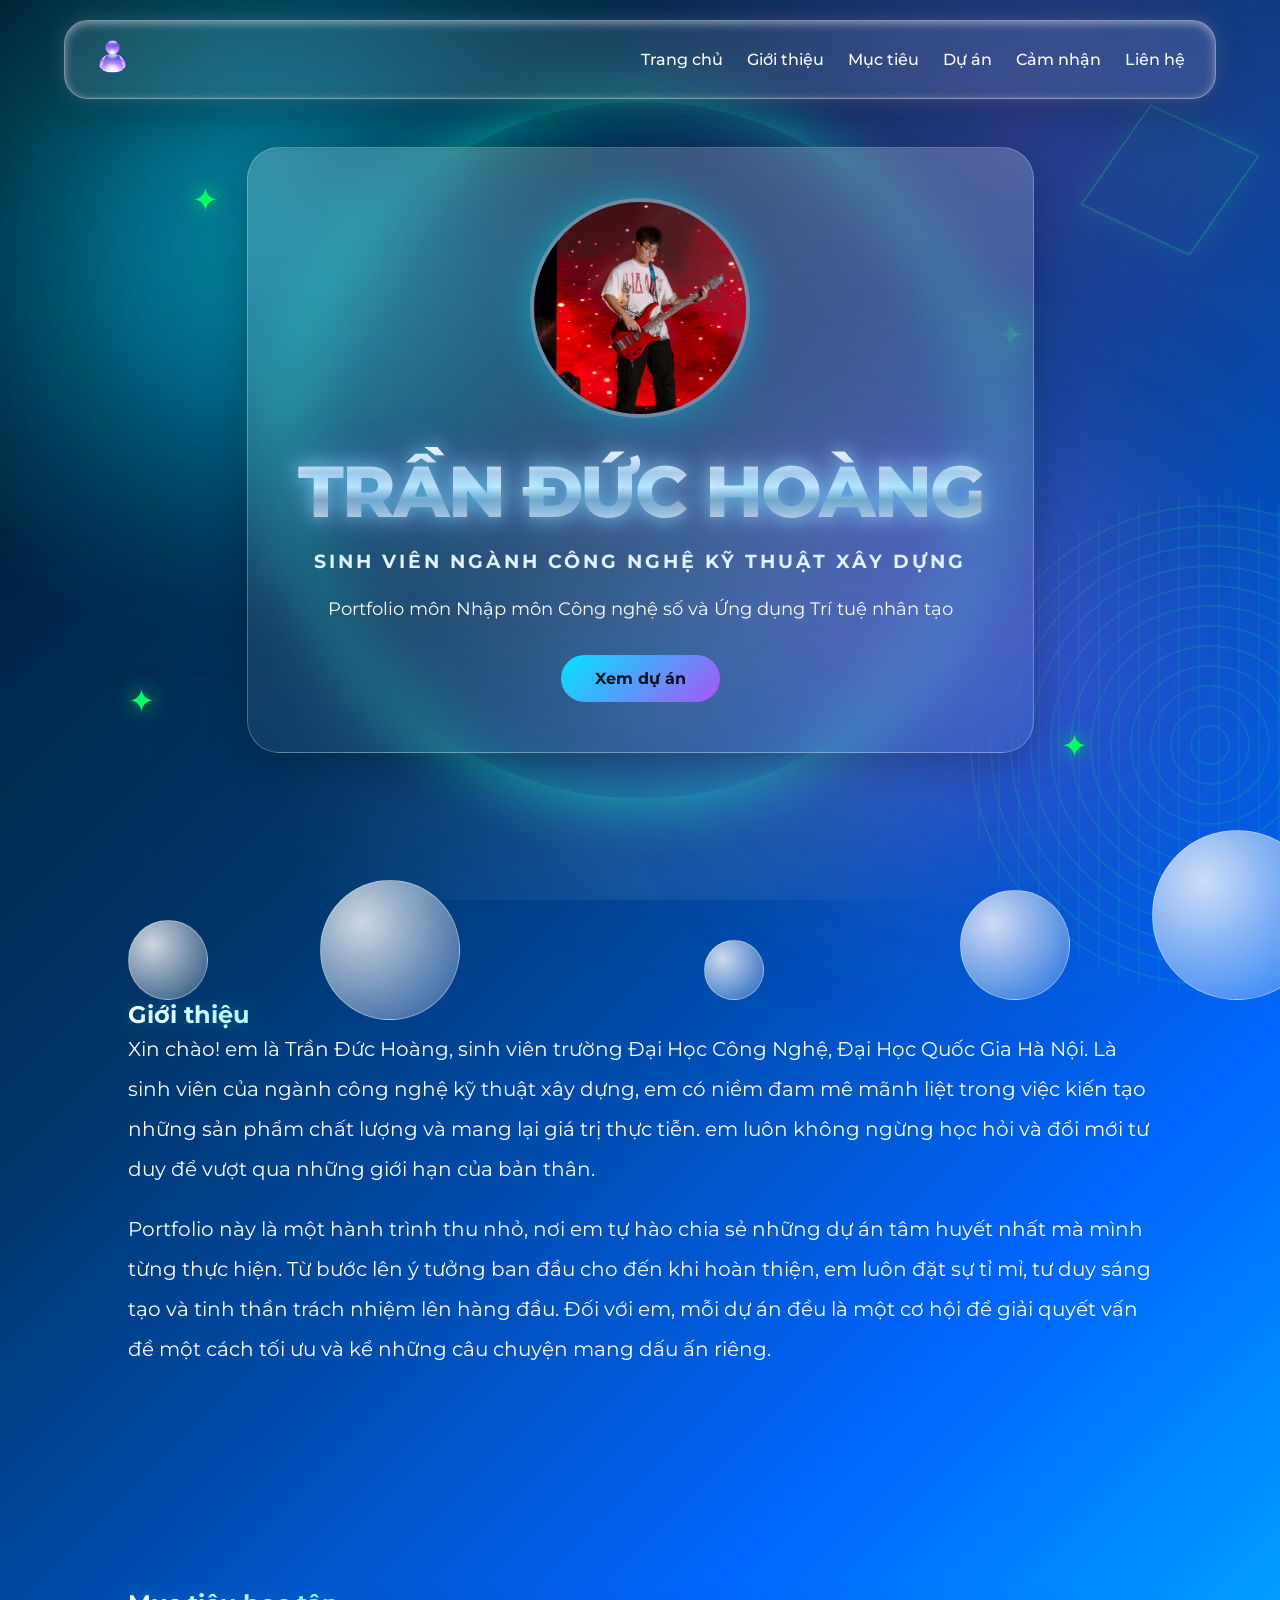
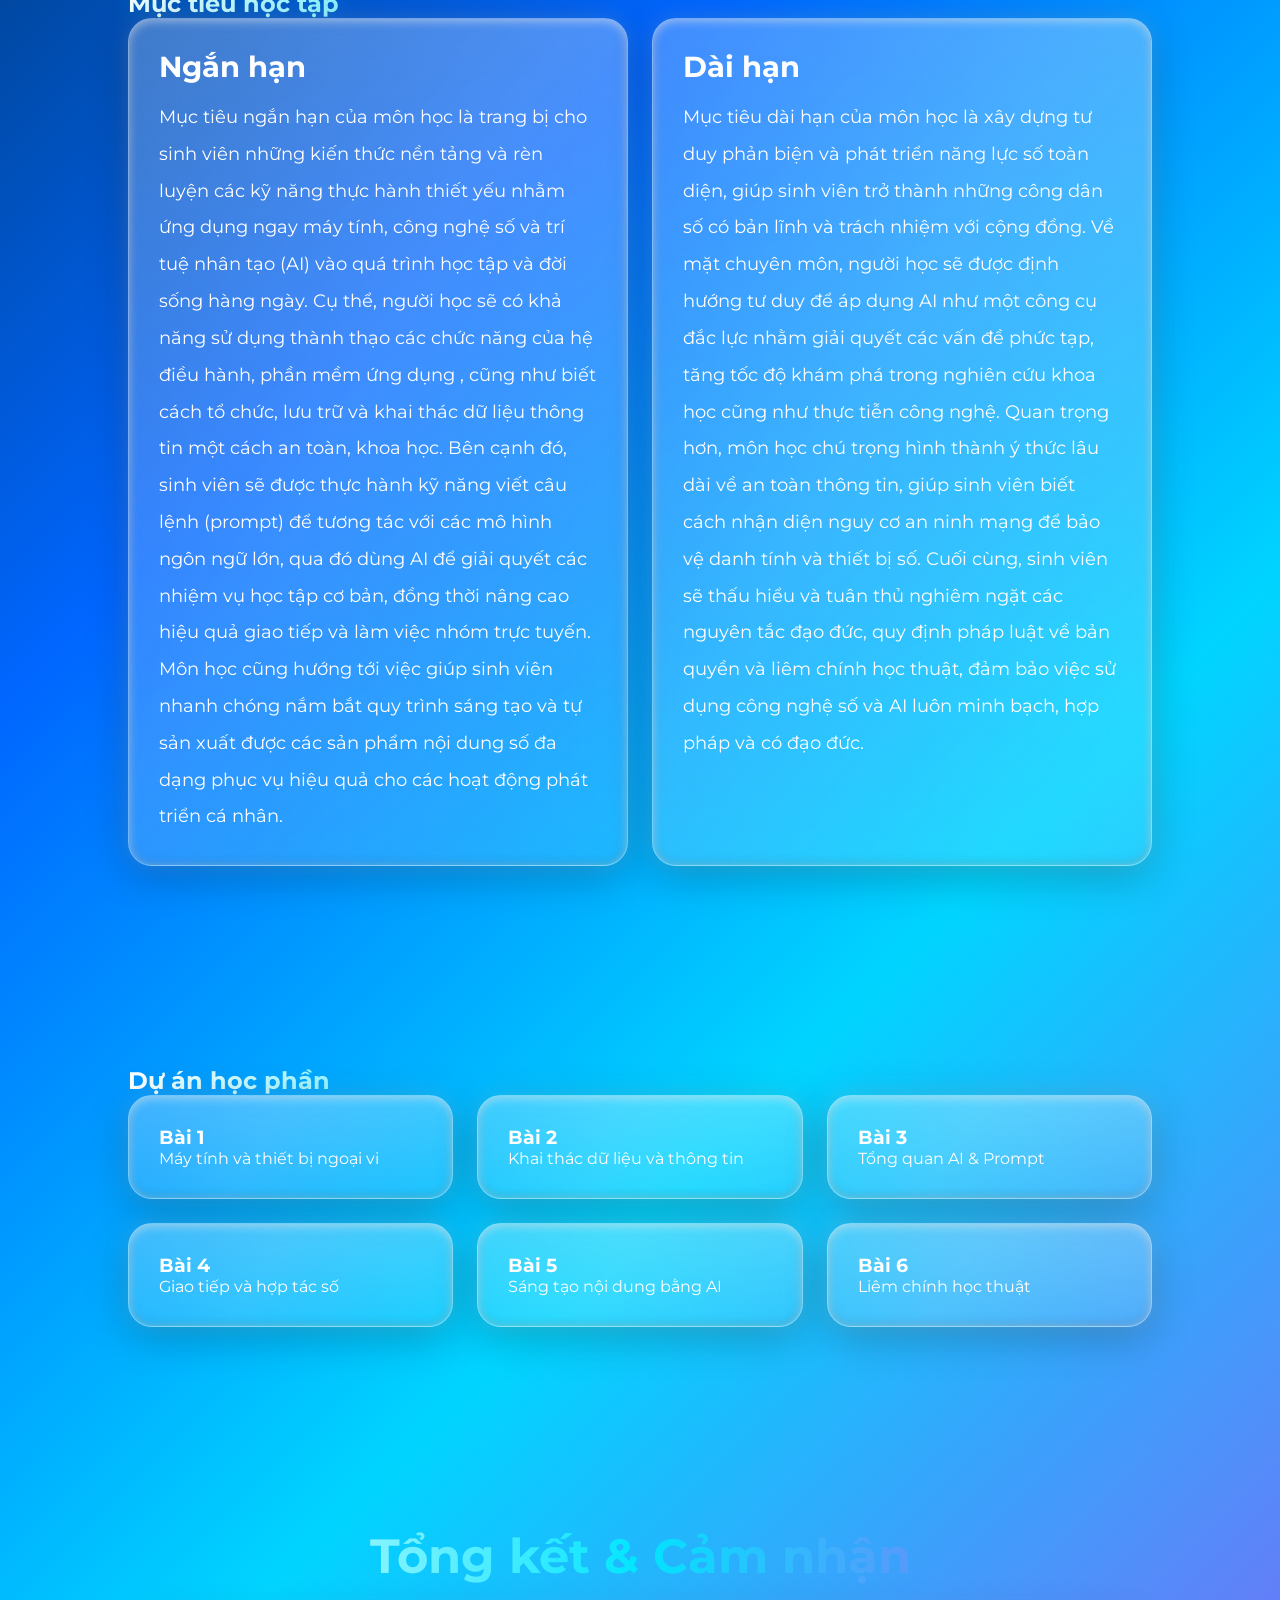
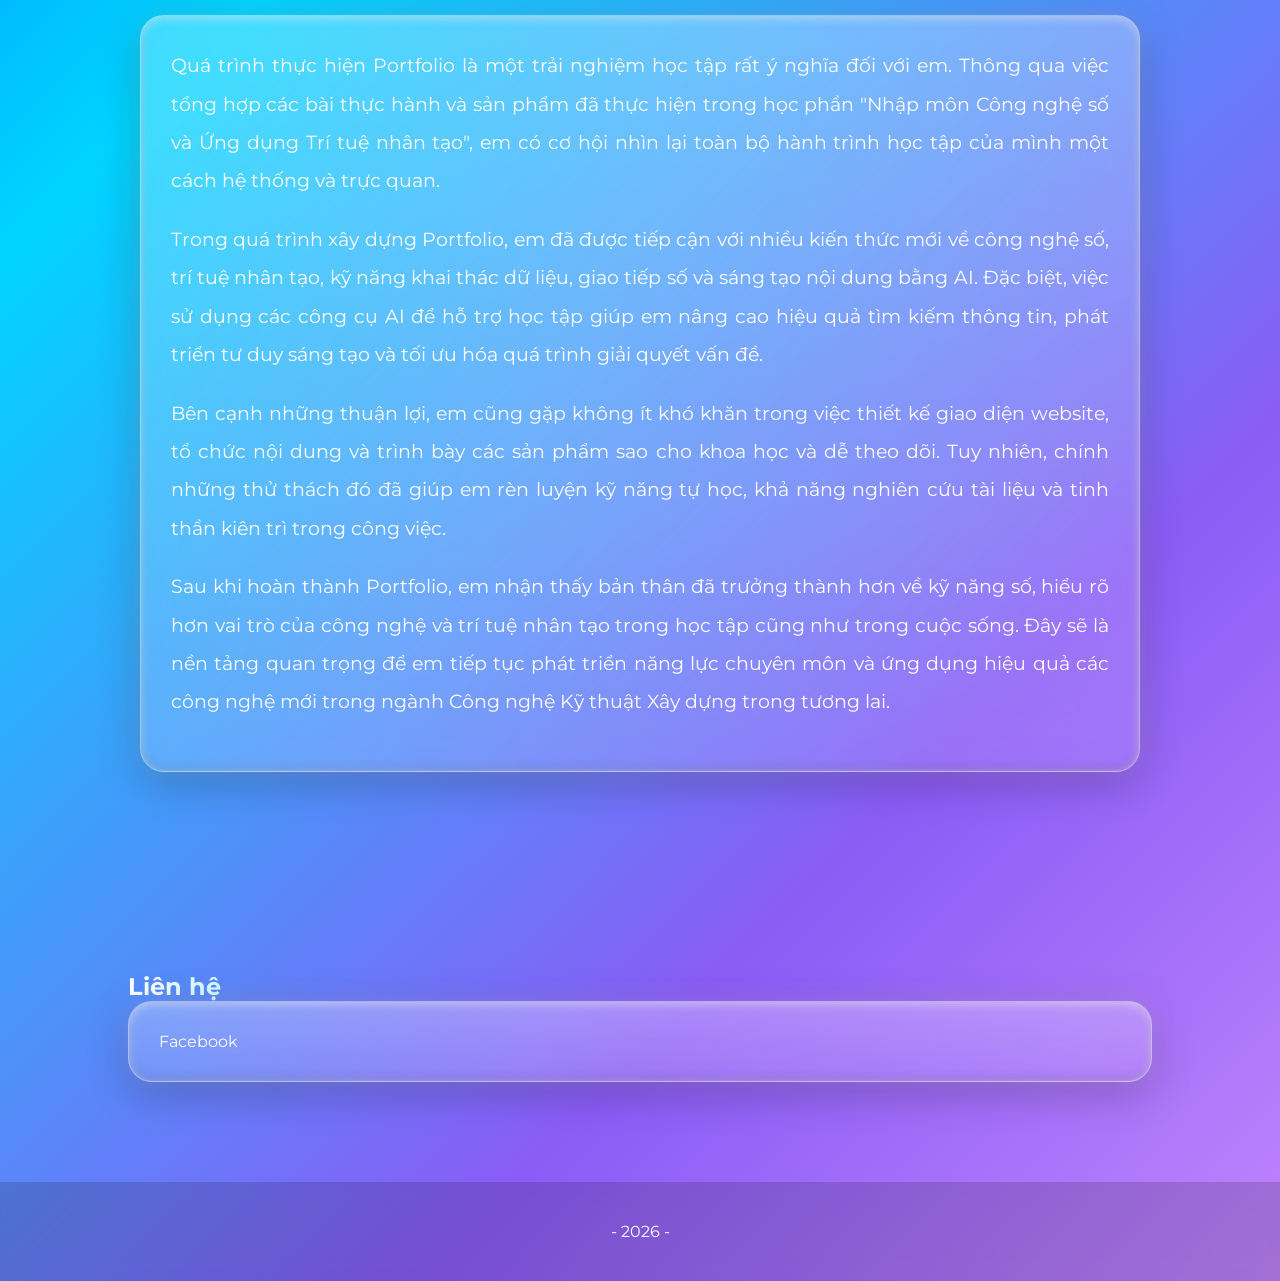
==== index.html @ ef93d3ac "update" ====
<!DOCTYPE html>
<html lang="vi">
<head>
<meta charset="UTF-8">
<meta name="viewport" content="width=device-width, initial-scale=1.0">
<title>Portfolio Cá Nhân</title>
<link rel="stylesheet" href="style.css">
<link rel="preconnect" href="https://fonts.googleapis.com">
<link href="https://fonts.googleapis.com/css2?family=Montserrat:wght@300;400;500;600;700;800&display=swap" rel="stylesheet">
</head>
<body>


    <div class="star star1">✦</div>
<div class="star star2">✦</div>
<div class="star star3">✦</div>
<div class="star star4">✦</div>

    <div class="cube"></div>
    <div class="wire-sphere"></div>
    <div class="holo-ring"></div>
    <div class="orb orb1"></div>
<div class="orb orb2"></div>
<div class="orb orb3"></div>

<div class="bubble bubble1"></div>
<div class="bubble bubble2"></div>
<div class="bubble bubble3"></div>
<div class="bubble bubble4"></div>
<div class="bubble bubble5"></div>
    <div class="orb orb1"></div>
<div class="orb orb2"></div>
<header class="header">
<nav class="nav">
<div class="logo"><img src="images/logo.png" alt="" width="35" height="35"></div>
<ul class="menu">
<li><a href="#home">Trang chủ</a></li>
<li><a href="#about">Giới thiệu</a></li>
<li><a href="#goals">Mục tiêu</a></li>
<li><a href="#projects">Dự án</a></li>
<li><a href="#reflection">Cảm nhận</a></li>
<li><a href="#contact">Liên hệ</a></li>
</ul>
</nav>
</header>

<section id="home" class="hero">
<div class="hero-content">
<img src="images/avatar.jpg" class="avatar" alt="avatar">
<h1>TRẦN ĐỨC HOÀNG</h1>
<h3>Sinh viên ngành Công nghệ Kỹ Thuật Xây Dựng</h3>
<p>Portfolio môn Nhập môn Công nghệ số và Ứng dụng Trí tuệ nhân tạo</p>
<a href="#projects" class="btn">Xem dự án</a>
</div>
</section>

<section id="about">
<h2>Giới thiệu</h2>
<p>Xin chào! em là Trần Đức Hoàng, sinh viên trường Đại Học Công Nghệ, Đại Học Quốc Gia Hà Nội. Là sinh viên của ngành công nghệ kỹ thuật xây dựng, em có niềm đam mê mãnh liệt trong việc kiến tạo những sản phẩm chất lượng và mang lại giá trị thực tiễn. em luôn không ngừng học hỏi và đổi mới tư duy để vượt qua những giới hạn của bản thân.</p>
<p>Portfolio này là một hành trình thu nhỏ, nơi em tự hào chia sẻ những dự án tâm huyết nhất mà mình từng thực hiện. Từ bước lên ý tưởng ban đầu cho đến khi hoàn thiện, em luôn đặt sự tỉ mỉ, tư duy sáng tạo và tinh thần trách nhiệm lên hàng đầu. Đối với em, mỗi dự án đều là một cơ hội để giải quyết vấn đề một cách tối ưu và kể những câu chuyện mang dấu ấn riêng.</p>
</section>

<section id="goals">
<h2>Mục tiêu học tập</h2>
<div class="grid">
<div class="card"><h3>Ngắn hạn</h3><p>Mục tiêu ngắn hạn của môn học là trang bị cho sinh viên những kiến thức nền tảng và rèn luyện các kỹ năng thực hành thiết yếu nhằm ứng dụng ngay máy tính, công nghệ số và trí tuệ nhân tạo (AI) vào quá trình học tập và đời sống hàng ngày. Cụ thể, người học sẽ có khả năng sử dụng thành thạo các chức năng của hệ điều hành, phần mềm ứng dụng , cũng như biết cách tổ chức, lưu trữ và khai thác dữ liệu thông tin một cách an toàn, khoa học. Bên cạnh đó, sinh viên sẽ được thực hành kỹ năng viết câu lệnh (prompt) để tương tác với các mô hình ngôn ngữ lớn, qua đó dùng AI để giải quyết các nhiệm vụ học tập cơ bản, đồng thời nâng cao hiệu quả giao tiếp và làm việc nhóm trực tuyến. Môn học cũng hướng tới việc giúp sinh viên nhanh chóng nắm bắt quy trình sáng tạo và tự sản xuất được các sản phẩm nội dung số đa dạng phục vụ hiệu quả cho các hoạt động phát triển cá nhân.</p></div>
<div class="card"><h3>Dài hạn</h3><p>Mục tiêu dài hạn của môn học là xây dựng tư duy phản biện và phát triển năng lực số toàn diện, giúp sinh viên trở thành những công dân số có bản lĩnh và trách nhiệm với cộng đồng. Về mặt chuyên môn, người học sẽ được định hướng tư duy để áp dụng AI như một công cụ đắc lực nhằm giải quyết các vấn đề phức tạp, tăng tốc độ khám phá trong nghiên cứu khoa học cũng như thực tiễn công nghệ. Quan trọng hơn, môn học chú trọng hình thành ý thức lâu dài về an toàn thông tin, giúp sinh viên biết cách nhận diện nguy cơ an ninh mạng để bảo vệ danh tính và thiết bị số. Cuối cùng, sinh viên sẽ thấu hiểu và tuân thủ nghiêm ngặt các nguyên tắc đạo đức, quy định pháp luật về bản quyền và liêm chính học thuật, đảm bảo việc sử dụng công nghệ số và AI luôn minh bạch, hợp pháp và có đạo đức.</p></div>
</div>
</section>

<section id="projects">
<h2>Dự án học phần</h2>

<div class="grid">

<a href="https://drive.google.com/file/d/1cwZeY3evUO2rjZo2M5vFTUf-mi-2iftJ/view?usp=drive_link"
   target="_blank"
   rel="noopener noreferrer"
   class="card card-link">
    <h3>Bài 1</h3>
    <p>Máy tính và thiết bị ngoại vi</p>
</a>

<a href="https://drive.google.com/file/d/12UBmB8DDQUBAg5v66tuYEbfxziCb-08R/view?usp=drive_link"
   target="_blank"
   rel="noopener noreferrer"
   class="card card-link">
    <h3>Bài 2</h3>
    <p>Khai thác dữ liệu và thông tin</p>
</a>

<a href="https://drive.google.com/file/d/1lEUB2NhiY5dKkqkOCxFPrSyBAr-7jDjd/view?usp=drive_link"
   target="_blank"
   rel="noopener noreferrer"
   class="card card-link">
    <h3>Bài 3</h3>
    <p>Tổng quan AI & Prompt</p>
</a>

<a href="https://drive.google.com/file/d/1LnnrEEn9xy9dIOW6_8eQgEGtfdXiD9Z4/view?usp=drive_link"
   target="_blank"
   rel="noopener noreferrer"
   class="card card-link">
    <h3>Bài 4</h3>
    <p>Giao tiếp và hợp tác số</p>
</a>

<a href="https://drive.google.com/file/d/1oJrHI1Jwb7fX5U8Vo_YpHjQJ7BxF7lJ5/view?usp=drive_link"
   target="_blank"
   rel="noopener noreferrer"
   class="card card-link">
    <h3>Bài 5</h3>
    <p>Sáng tạo nội dung bằng AI</p>
</a>

<a href="https://drive.google.com/file/d/1EduTprier-AwjlBY8vc3TfG3Z94s6g3O/view?usp=drive_link"
   target="_blank"
   rel="noopener noreferrer"
   class="card card-link">
    <h3>Bài 6</h3>
    <p>Liêm chính học thuật</p>
</a>

</div>
</section>

<section id="reflection">

<h2>Tổng kết & Cảm nhận</h2>

<div class="card">

<p>
Quá trình thực hiện Portfolio là một trải nghiệm học tập rất ý nghĩa đối với em. 
Thông qua việc tổng hợp các bài thực hành và sản phẩm đã thực hiện trong học phần 
"Nhập môn Công nghệ số và Ứng dụng Trí tuệ nhân tạo", em có cơ hội nhìn lại toàn bộ 
hành trình học tập của mình một cách hệ thống và trực quan.
</p>

<p>
Trong quá trình xây dựng Portfolio, em đã được tiếp cận với nhiều kiến thức mới về 
công nghệ số, trí tuệ nhân tạo, kỹ năng khai thác dữ liệu, giao tiếp số và sáng tạo 
nội dung bằng AI. Đặc biệt, việc sử dụng các công cụ AI để hỗ trợ học tập giúp em 
nâng cao hiệu quả tìm kiếm thông tin, phát triển tư duy sáng tạo và tối ưu hóa quá 
trình giải quyết vấn đề.
</p>

<p>
Bên cạnh những thuận lợi, em cũng gặp không ít khó khăn trong việc thiết kế giao diện 
website, tổ chức nội dung và trình bày các sản phẩm sao cho khoa học và dễ theo dõi. 
Tuy nhiên, chính những thử thách đó đã giúp em rèn luyện kỹ năng tự học, khả năng 
nghiên cứu tài liệu và tinh thần kiên trì trong công việc.
</p>

<p>
Sau khi hoàn thành Portfolio, em nhận thấy bản thân đã trưởng thành hơn về kỹ năng số, 
hiểu rõ hơn vai trò của công nghệ và trí tuệ nhân tạo trong học tập cũng như trong cuộc 
sống. Đây sẽ là nền tảng quan trọng để em tiếp tục phát triển năng lực chuyên môn và 
ứng dụng hiệu quả các công nghệ mới trong ngành Công nghệ Kỹ thuật Xây dựng trong tương lai.
</p>

</div>

</section>

<section id="contact">
<h2>Liên hệ</h2>
<a href="https://www.facebook.com/hoangtranduc07/"
   target="_blank"
   rel="noopener noreferrer"
   class="card card-link">
    <p>Facebook</p>
</a>
</section>

<footer>- 2026 -</footer>
<script src="script.js"></script>

<div class="holo-ring"></div>
</body>
</html>
---- style.css ----
@import url('https://fonts.googleapis.com/css2?family=Montserrat:wght@300;400;500;600;700;800&display=swap');

:root{
--primary:#00e5ff;
--secondary:#6ee7ff;
--accent:#a855f7;
--accent-light:#d8b4fe;

--bg-dark:#001524;
--bg-mid:#003566;
--bg-light:#00a6fb;

--text:#ffffff;
--text-soft:#e0f2fe;

--glass:rgba(255,255,255,.12);
--glass-border:rgba(255,255,255,.25);

--shadow:0 10px 40px rgba(0,0,0,.25);
}

*{margin:0;padding:0;box-sizing:border-box;}
html{scroll-behavior:smooth;}

body{
font-family:'Montserrat',sans-serif;
color:var(--text);
overflow-x:hidden;
min-height:100vh;
background:
linear-gradient(
135deg,
#001524 0%,
#003566 20%,
#0066ff 40%,
#00d4ff 60%,
#8b5cf6 85%,
#c084fc 100%);
position:relative;
}

body::before{
content:"";
position:fixed;
inset:0;
background:
radial-gradient(circle at 20% 20%,rgba(0,229,255,.25),transparent 35%),
radial-gradient(circle at 80% 15%,rgba(168,85,247,.25),transparent 35%),
radial-gradient(circle at 50% 80%,rgba(255,255,255,.12),transparent 40%);
pointer-events:none;
z-index:-3;
}

body::after{
content:"";
position:fixed;
inset:0;
background-image:
linear-gradient(rgba(255,255,255,.05) 1px,transparent 1px),
linear-gradient(90deg,rgba(255,255,255,.05) 1px,transparent 1px);
background-size:80px 80px;
opacity:.08;
pointer-events:none;
z-index:-2;
}

/* Floating Orbs */
.orb,.bubble{
position:fixed;
pointer-events:none;
}

.orb{
border-radius:50%;
filter:blur(120px);
z-index:-4;
}

.orb1{
width:350px;height:350px;
top:10%;left:5%;
background:rgba(0,229,255,.25);
animation:float 12s ease-in-out infinite;
}

.orb2{
width:320px;height:320px;
right:10%;bottom:10%;
background:rgba(168,85,247,.25);
animation:float 10s ease-in-out infinite;
}

.orb3{
width:420px;height:420px;
left:45%;top:40%;
background:rgba(216,180,254,.15);
animation:float 16s ease-in-out infinite;
}

@keyframes float{
0%,100%{transform:translateY(0)}
50%{transform:translateY(-40px)}
}

/* Bubbles */
.bubble{
border-radius:50%;
background:radial-gradient(circle at 30% 30%,rgba(255,255,255,.8),rgba(255,255,255,.12));
border:1px solid rgba(255,255,255,.35);
backdrop-filter:blur(8px);
z-index:-1;
animation:bubbleFloat linear infinite;
}

.bubble1{width:80px;height:80px;left:10%;bottom:-100px;animation-duration:20s;}
.bubble2{width:140px;height:140px;left:25%;bottom:-120px;animation-duration:28s;}
.bubble3{width:60px;height:60px;left:55%;bottom:-100px;animation-duration:16s;}
.bubble4{width:110px;height:110px;left:75%;bottom:-100px;animation-duration:24s;}
.bubble5{width:170px;height:170px;left:90%;bottom:-100px;animation-duration:34s;}

@keyframes bubbleFloat{
from{transform:translateY(0) translateX(0);}
to{transform:translateY(-130vh) translateX(-40px);}
}

/* Navbar */
nav{
position:fixed;
top:20px;
left:50%;
transform:translateX(-50%);
width:90%;
max-width:1200px;
padding:18px 30px;
display:flex;
justify-content:space-between;
align-items:center;
background:rgba(255,255,255,.10);
backdrop-filter:blur(24px);
border:1px solid rgba(255,255,255,.18);
border-radius:24px;
box-shadow:var(--shadow);
z-index:999;
}

.logo{font-size:1.4rem;font-weight:700;}
nav ul{display:flex;gap:24px;list-style:none;}
nav a{
color:white;text-decoration:none;font-weight:500;
transition:.3s;
}
nav a:hover{
color:var(--primary);
text-shadow:0 0 15px rgba(0,229,255,.8);
}

/* Hero */
.hero{
min-height:100vh;
display:flex;
justify-content:center;
align-items:center;
padding:120px 20px;
text-align:center;
}

.hero-content,.card{
background:linear-gradient(180deg,rgba(255,255,255,.20),rgba(255,255,255,.06));
border:1px solid var(--glass-border);
backdrop-filter:blur(24px);
box-shadow:var(--shadow);
-webkit-backdrop-filter:blur(24px);
}

.hero-content{
max-width:900px;
padding:50px;
border-radius:32px;
animation:fadeUp 1s ease;
}

@keyframes fadeUp{
from{opacity:0;transform:translateY(40px);}
to{opacity:1;transform:translateY(0);}
}

.avatar{
width:220px;height:220px;
border-radius:50%;
object-fit:cover;
border:4px solid rgba(255,255,255,.3);
box-shadow:0 0 40px rgba(0,229,255,.45);
margin-bottom:25px;
}

.hero h1{
font-size:4.5rem;
font-weight:800;
letter-spacing:-2px;
background:linear-gradient(90deg,#fff,#00e5ff,#6ee7ff,#a855f7,#fff);
-webkit-background-clip:text;
background-clip:text;
-webkit-text-fill-color:transparent;
text-shadow:0 0 25px rgba(0,229,255,.4),0 0 45px rgba(168,85,247,.35);
}

.hero h3{
margin:15px 0 20px;
letter-spacing:3px;
text-transform:uppercase;
color:var(--text-soft);
}

.hero p{line-height:1.8;font-size:1.1rem;}

/* Buttons */
.btn{
display:inline-block;
margin-top:30px;
padding:14px 34px;
border-radius:999px;
background:linear-gradient(135deg,#00e5ff,#a855f7);
color:#04131d;
font-weight:700;
text-decoration:none;
transition:.35s;
}

.btn:hover{
transform:translateY(-5px);
box-shadow:0 0 30px rgba(255,255,255,.4);
}

/* Sections */
section{padding:100px 10%;}
.section-title{
font-size:2.8rem;
text-align:center;
margin-bottom:50px;
}

/* Cards */
.card{
position:relative;
padding:30px;
border-radius:24px;
overflow:hidden;
transition:.4s;
}

.card:hover{
transform:translateY(-8px);
box-shadow:0 0 35px rgba(0,229,255,.25),var(--shadow);
}

.card::before{
content:"";
position:absolute;
top:-50%;
left:-60%;
width:200%;
height:200%;
background:linear-gradient(120deg,transparent,rgba(255,255,255,.12),transparent);
animation:waterShine 8s linear infinite;
}

@keyframes waterShine{
0%{transform:translateX(-50%);}
100%{transform:translateX(50%);}
}

.grid{
display:grid;
grid-template-columns:repeat(auto-fit,minmax(280px,1fr));
gap:24px;
}

/* Skills */
.skill{margin-bottom:25px;}
.skill span{display:block;margin-bottom:10px;font-weight:600;}
.bar{
height:14px;
background:rgba(255,255,255,.15);
border-radius:999px;
overflow:hidden;
}
.bar div{
height:100%;
border-radius:999px;
background:linear-gradient(90deg,#00e5ff,#a855f7);
}

/* Footer */
footer{
text-align:center;
padding:40px;
background:rgba(0,0,0,.15);
backdrop-filter:blur(10px);
}

/* Mobile */
@media(max-width:768px){

#about p,
#goals .card p{
    font-size:1rem;
}

#about h2,
#goals h2,
#projects h2,
#contact h2{
    font-size:2.2rem;
}

}

.card-link{
display:block;
text-decoration:none;
color:inherit;
cursor:pointer;
}

.card-link:hover{
box-shadow:
0 0 35px rgba(0,229,255,.25),
var(--shadow);

transform:
translateY(-10px)
scale(1.03);
}

/* GIỚI THIỆU */

#about p{
    font-size: 1.25rem; /* khoảng 20px */
    line-height: 2;
    margin-bottom: 20px;
}

/* MỤC TIÊU */

#goals .card p{
    font-size: 1.15rem; /* khoảng 18px */
    line-height: 2;
}

#goals .card h3{
    font-size: 1.8rem;
    margin-bottom: 15px;
}

#about h2,
#goals h2,
#projects h2,
#contact h2{
    background: linear-gradient(
        90deg,
        #ffffff,
        #00e5ff,
        #a855f7
    );

    -webkit-background-clip:text;
    background-clip:text;

    -webkit-text-fill-color:transparent;
    color:transparent;
}

#about h2,
#goals h2{
    background: linear-gradient(
        90deg,
        #ffffff,
        #00e5ff,
        #a855f7
    );

    -webkit-background-clip: text;
    background-clip:text;
    -webkit-text-fill-color: transparent;

    text-shadow:
        0 0 20px rgba(0,229,255,.3);
}

.card{
position:relative;
isolation:isolate;
}

.card > *{
position:relative;
z-index:2;
}

#reflection h2{
    font-size:3rem;
    text-align:center;
    margin-bottom:30px;

    background:linear-gradient(
        90deg,
        #ffffff,
        #00e5ff,
        #a855f7
    );

    -webkit-background-clip:text;
    background-clip:text;

    -webkit-text-fill-color:transparent;
    color:transparent;
}

#reflection .card{
    max-width:1000px;
    margin:auto;
}

#reflection p{
    font-size:1.2rem;
    line-height:2;
    margin-bottom:20px;
    text-align:justify;
}

nav,
.card{

border:1px solid rgba(255,255,255,.4);

box-shadow:

inset 0 2px 10px rgba(255,255,255,.5),

inset 0 -2px 10px rgba(0,0,0,.2),

0 0 20px rgba(255,255,255,.15),

var(--shadow);

}

.hero h1{

background:

linear-gradient(
180deg,

#ffffff 0%,
#f1f5f9 15%,
#cbd5e1 30%,
#ffffff 45%,
#94a3b8 60%,
#ffffff 100%
);

-webkit-background-clip:text;
-webkit-text-fill-color:transparent;

filter:drop-shadow(
0 0 8px rgba(255,255,255,.4)
);

}

.holo-ring{

position:fixed;

top:50%;
left:50%;

width:700px;
height:700px;

transform:
translate(-50%,-50%);

border-radius:50%;

border:
2px solid rgba(0,255,200,.15);

box-shadow:

0 0 60px rgba(0,255,200,.3),

inset 0 0 60px rgba(0,255,200,.2);

animation:
spin 30s linear infinite;

z-index:-5;
}

@keyframes spin{

from{
transform:
translate(-50%,-50%)
rotate(0deg);
}

to{
transform:
translate(-50%,-50%)
rotate(360deg);
}

}

.card::after{

content:"";

position:absolute;

top:0;
left:-100%;

width:60%;
height:100%;

background:

linear-gradient(
90deg,

transparent,

rgba(255,255,255,.3),

transparent
);

transform:
skewX(-25deg);

animation:
chromeSweep 6s infinite;
}

@keyframes chromeSweep{

0%{
left:-120%;
}

100%{
left:150%;
}

}

body::after{

opacity:.12;

background-image:

linear-gradient(
rgba(0,255,255,.08) 1px,
transparent 1px
),

linear-gradient(
90deg,
rgba(0,255,255,.08) 1px,
transparent 1px
);

background-size:
50px 50px;
}

.wire-sphere{
position:fixed;

right:-180px;
top:55%;

width:500px;
height:500px;

border-radius:50%;

background:
repeating-radial-gradient(
circle,
transparent 0 18px,
rgba(0,255,120,.5) 18px 20px
),

repeating-linear-gradient(
90deg,
transparent 0 18px,
rgba(0,255,120,.35) 18px 20px
);

opacity:.25;

pointer-events:none;

z-index:-4;
}

.cube{

position:fixed;

top:120px;
right:50px;

width:120px;
height:120px;

border:1px solid #00ff66;

background:
linear-gradient(
rgba(0,255,120,.15),
rgba(0,255,120,.02)
);

transform:
rotate(25deg)
skew(-10deg);

box-shadow:
0 0 25px rgba(0,255,120,.3);

opacity:.4;

pointer-events:none;

z-index:-4;
}

.cyber-spiral{

position:fixed;

top:200px;
right:200px;

width:180px;
height:180px;

border-radius:50%;

background:
repeating-conic-gradient(
rgba(0,255,120,.7) 0deg,
transparent 10deg,
transparent 20deg
);

opacity:.25;

animation:
spin 20s linear infinite;

pointer-events:none;

z-index:-4;
}

.star{

position:fixed;

color:#00ff66;

font-size:2rem;

text-shadow:
0 0 20px #00ff66;

animation:
pulse 2s infinite alternate;

pointer-events:none;

z-index:-3;
}

.star1{top:20%;left:15%;}
.star2{top:35%;right:20%;}
.star3{bottom:20%;left:10%;}
.star4{bottom:15%;right:15%;}

@keyframes pulse{
from{
opacity:.3;
transform:scale(.8);
}
to{
opacity:1;
transform:scale(1.2);
}
}
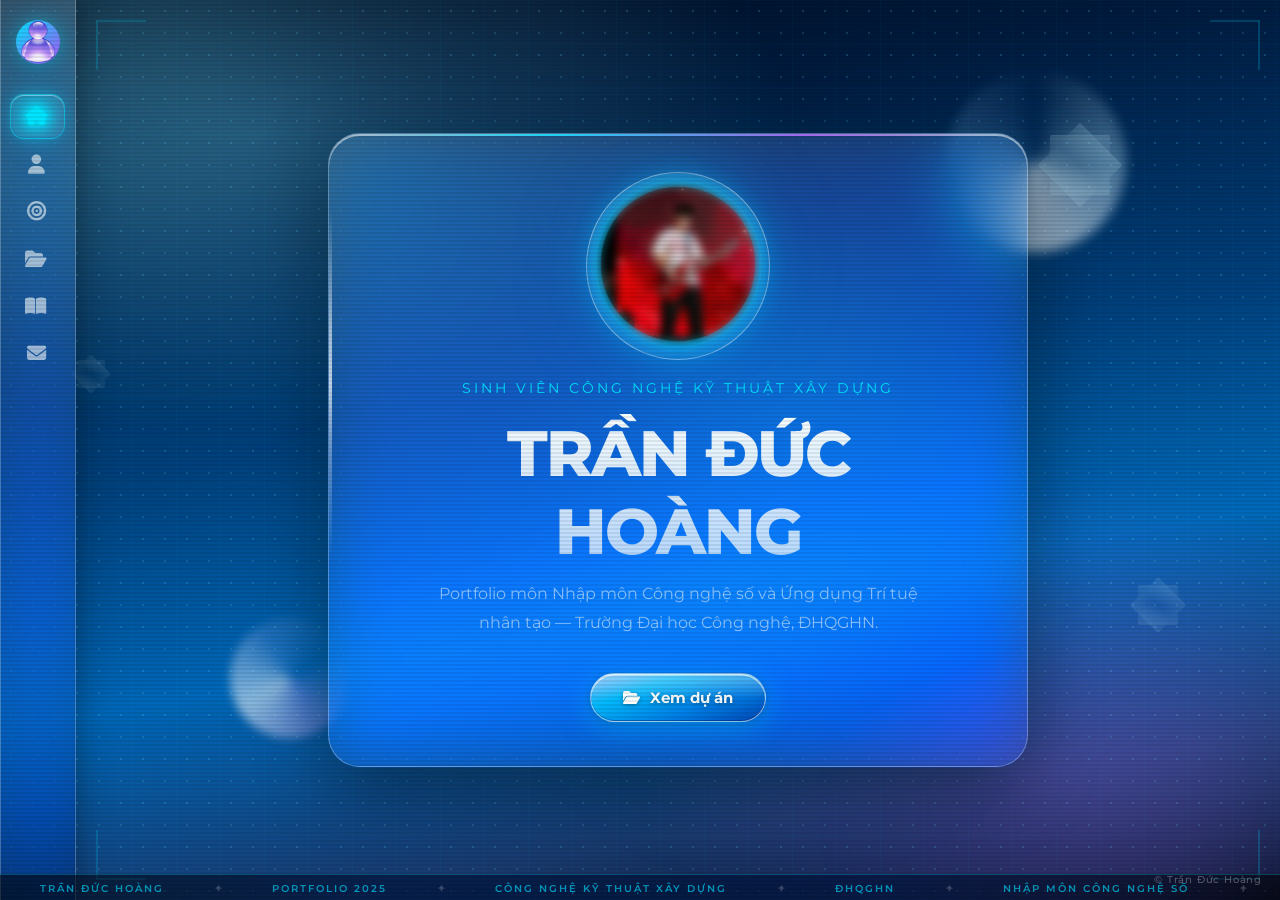
==== commit c9d273ba: "update" ====
--- a/index.html
+++ b/index.html
@@ -1,181 +1,101 @@
 <!DOCTYPE html>
 <html lang="vi">
 <head>
-<meta charset="UTF-8">
-<meta name="viewport" content="width=device-width, initial-scale=1.0">
-<title>Portfolio Cá Nhân</title>
-<link rel="stylesheet" href="style.css">
-<link rel="preconnect" href="https://fonts.googleapis.com">
-<link href="https://fonts.googleapis.com/css2?family=Montserrat:wght@300;400;500;600;700;800&display=swap" rel="stylesheet">
+  <meta charset="UTF-8">
+  <meta name="viewport" content="width=device-width, initial-scale=1.0">
+  <title>Trần Đức Hoàng — Portfolio</title>
+  <link rel="stylesheet" href="style.css">
+  <link rel="icon" href="images/logo.png">
+  <link rel="stylesheet" href="https://cdnjs.cloudflare.com/ajax/libs/font-awesome/6.4.0/css/all.min.css">
 </head>
 <body>
 
+<!-- Orbs -->
+<div class="scanlines"></div>
 
-    <div class="star star1">✦</div>
-<div class="star star2">✦</div>
-<div class="star star3">✦</div>
-<div class="star star4">✦</div>
+<!-- Y2K Ticker -->
+<div class="ticker-wrap">
+  <div class="ticker">
+    <span>TRẦN ĐỨC HOÀNG</span><span class="sep">✦</span>
+    <span>PORTFOLIO 2025</span><span class="sep">✦</span>
+    <span>CÔNG NGHỆ KỸ THUẬT XÂY DỰNG</span><span class="sep">✦</span>
+    <span>ĐHQGHN</span><span class="sep">✦</span>
+    <span>NHẬP MÔN CÔNG NGHỆ SỐ</span><span class="sep">✦</span>
+    <span>ỨNG DỤNG TRÍ TUỆ NHÂN TẠO</span><span class="sep">✦</span>
+    <span>TRẦN ĐỨC HOÀNG</span><span class="sep">✦</span>
+    <span>PORTFOLIO 2025</span><span class="sep">✦</span>
+    <span>CÔNG NGHỆ KỸ THUẬT XÂY DỰNG</span><span class="sep">✦</span>
+    <span>ĐHQGHN</span><span class="sep">✦</span>
+    <span>NHẬP MÔN CÔNG NGHỆ SỐ</span><span class="sep">✦</span>
+    <span>ỨNG DỤNG TRÍ TUỆ NHÂN TẠO</span><span class="sep">✦</span>
+  </div>
+</div>
 
-    <div class="cube"></div>
-    <div class="wire-sphere"></div>
-    <div class="holo-ring"></div>
-    <div class="orb orb1"></div>
+<div class="orb orb1"></div>
 <div class="orb orb2"></div>
-<div class="orb orb3"></div>
-
+<!-- Aero Bubbles -->
 <div class="bubble bubble1"></div>
 <div class="bubble bubble2"></div>
 <div class="bubble bubble3"></div>
 <div class="bubble bubble4"></div>
 <div class="bubble bubble5"></div>
-    <div class="orb orb1"></div>
-<div class="orb orb2"></div>
-<header class="header">
-<nav class="nav">
-<div class="logo"><img src="images/logo.png" alt="" width="35" height="35"></div>
-<ul class="menu">
-<li><a href="#home">Trang chủ</a></li>
-<li><a href="#about">Giới thiệu</a></li>
-<li><a href="#goals">Mục tiêu</a></li>
-<li><a href="#projects">Dự án</a></li>
-<li><a href="#reflection">Cảm nhận</a></li>
-<li><a href="#contact">Liên hệ</a></li>
-</ul>
+
+<!-- Y2K Flares -->
+<div class="flare flare1"></div>
+<div class="flare flare2"></div>
+
+<!-- Y2K Starbursts -->
+<div class="starburst starburst1"></div>
+<div class="starburst starburst2"></div>
+<div class="starburst starburst3"></div>
+
+<!-- HUD Corners -->
+<div class="hud-corner hud-tl"></div>
+<div class="hud-corner hud-tr"></div>
+<div class="hud-corner hud-bl"></div>
+<div class="hud-corner hud-br"></div>
+<div class="orb orb3"></div>
+
+<!-- Sidebar -->
+<nav class="sidebar">
+  <div class="logo">
+    <img src="images/logo.png" alt="Logo">
+  </div>
+  <ul class="sidebar-menu">
+    <li><a href="index.html" class="active"><i class="fa-solid fa-house"></i><span class="text">Trang chủ</span></a></li>
+    <li><a href="about.html"><i class="fa-solid fa-user"></i><span class="text">Giới thiệu</span></a></li>
+    <li><a href="goals.html"><i class="fa-solid fa-bullseye"></i><span class="text">Mục tiêu</span></a></li>
+    <li><a href="projects.html"><i class="fa-solid fa-folder-open"></i><span class="text">Dự án</span></a></li>
+    <li><a href="reflection.html"><i class="fa-solid fa-book-open"></i><span class="text">Tổng kết</span></a></li>
+    <li><a href="contact.html"><i class="fa-solid fa-envelope"></i><span class="text">Liên hệ</span></a></li>
+  </ul>
 </nav>
-</header>
 
-<section id="home" class="hero">
-<div class="hero-content">
-<img src="images/avatar.jpg" class="avatar" alt="avatar">
-<h1>TRẦN ĐỨC HOÀNG</h1>
-<h3>Sinh viên ngành Công nghệ Kỹ Thuật Xây Dựng</h3>
-<p>Portfolio môn Nhập môn Công nghệ số và Ứng dụng Trí tuệ nhân tạo</p>
-<a href="#projects" class="btn">Xem dự án</a>
-</div>
+<!-- Hero -->
+<section class="hero">
+  <div class="hero-inner">
+
+    <div class="avatar-wrap">
+      <img src="images/avatar.jpg" alt="Avatar" class="avatar">
+      <div class="avatar-ring"></div>
+    </div>
+
+    <p class="hero-role">Sinh viên Công nghệ Kỹ thuật Xây dựng</p>
+    <h1 class="hero-name">TRẦN ĐỨC HOÀNG</h1>
+    <p class="hero-desc">
+      Portfolio môn Nhập môn Công nghệ số và Ứng dụng Trí tuệ nhân tạo —
+      Trường Đại học Công nghệ, ĐHQGHN.
+    </p>
+
+    <a href="projects.html" class="btn">
+      <i class="fa-solid fa-folder-open"></i>
+      Xem dự án
+    </a>
+
+  </div>
 </section>
 
-<section id="about">
-<h2>Giới thiệu</h2>
-<p>Xin chào! em là Trần Đức Hoàng, sinh viên trường Đại Học Công Nghệ, Đại Học Quốc Gia Hà Nội. Là sinh viên của ngành công nghệ kỹ thuật xây dựng, em có niềm đam mê mãnh liệt trong việc kiến tạo những sản phẩm chất lượng và mang lại giá trị thực tiễn. em luôn không ngừng học hỏi và đổi mới tư duy để vượt qua những giới hạn của bản thân.</p>
-<p>Portfolio này là một hành trình thu nhỏ, nơi em tự hào chia sẻ những dự án tâm huyết nhất mà mình từng thực hiện. Từ bước lên ý tưởng ban đầu cho đến khi hoàn thiện, em luôn đặt sự tỉ mỉ, tư duy sáng tạo và tinh thần trách nhiệm lên hàng đầu. Đối với em, mỗi dự án đều là một cơ hội để giải quyết vấn đề một cách tối ưu và kể những câu chuyện mang dấu ấn riêng.</p>
-</section>
-
-<section id="goals">
-<h2>Mục tiêu học tập</h2>
-<div class="grid">
-<div class="card"><h3>Ngắn hạn</h3><p>Mục tiêu ngắn hạn của môn học là trang bị cho sinh viên những kiến thức nền tảng và rèn luyện các kỹ năng thực hành thiết yếu nhằm ứng dụng ngay máy tính, công nghệ số và trí tuệ nhân tạo (AI) vào quá trình học tập và đời sống hàng ngày. Cụ thể, người học sẽ có khả năng sử dụng thành thạo các chức năng của hệ điều hành, phần mềm ứng dụng , cũng như biết cách tổ chức, lưu trữ và khai thác dữ liệu thông tin một cách an toàn, khoa học. Bên cạnh đó, sinh viên sẽ được thực hành kỹ năng viết câu lệnh (prompt) để tương tác với các mô hình ngôn ngữ lớn, qua đó dùng AI để giải quyết các nhiệm vụ học tập cơ bản, đồng thời nâng cao hiệu quả giao tiếp và làm việc nhóm trực tuyến. Môn học cũng hướng tới việc giúp sinh viên nhanh chóng nắm bắt quy trình sáng tạo và tự sản xuất được các sản phẩm nội dung số đa dạng phục vụ hiệu quả cho các hoạt động phát triển cá nhân.</p></div>
-<div class="card"><h3>Dài hạn</h3><p>Mục tiêu dài hạn của môn học là xây dựng tư duy phản biện và phát triển năng lực số toàn diện, giúp sinh viên trở thành những công dân số có bản lĩnh và trách nhiệm với cộng đồng. Về mặt chuyên môn, người học sẽ được định hướng tư duy để áp dụng AI như một công cụ đắc lực nhằm giải quyết các vấn đề phức tạp, tăng tốc độ khám phá trong nghiên cứu khoa học cũng như thực tiễn công nghệ. Quan trọng hơn, môn học chú trọng hình thành ý thức lâu dài về an toàn thông tin, giúp sinh viên biết cách nhận diện nguy cơ an ninh mạng để bảo vệ danh tính và thiết bị số. Cuối cùng, sinh viên sẽ thấu hiểu và tuân thủ nghiêm ngặt các nguyên tắc đạo đức, quy định pháp luật về bản quyền và liêm chính học thuật, đảm bảo việc sử dụng công nghệ số và AI luôn minh bạch, hợp pháp và có đạo đức.</p></div>
-</div>
-</section>
-
-<section id="projects">
-<h2>Dự án học phần</h2>
-
-<div class="grid">
-
-<a href="https://drive.google.com/file/d/1cwZeY3evUO2rjZo2M5vFTUf-mi-2iftJ/view?usp=drive_link"
-   target="_blank"
-   rel="noopener noreferrer"
-   class="card card-link">
-    <h3>Bài 1</h3>
-    <p>Máy tính và thiết bị ngoại vi</p>
-</a>
-
-<a href="https://drive.google.com/file/d/12UBmB8DDQUBAg5v66tuYEbfxziCb-08R/view?usp=drive_link"
-   target="_blank"
-   rel="noopener noreferrer"
-   class="card card-link">
-    <h3>Bài 2</h3>
-    <p>Khai thác dữ liệu và thông tin</p>
-</a>
-
-<a href="https://drive.google.com/file/d/1lEUB2NhiY5dKkqkOCxFPrSyBAr-7jDjd/view?usp=drive_link"
-   target="_blank"
-   rel="noopener noreferrer"
-   class="card card-link">
-    <h3>Bài 3</h3>
-    <p>Tổng quan AI & Prompt</p>
-</a>
-
-<a href="https://drive.google.com/file/d/1LnnrEEn9xy9dIOW6_8eQgEGtfdXiD9Z4/view?usp=drive_link"
-   target="_blank"
-   rel="noopener noreferrer"
-   class="card card-link">
-    <h3>Bài 4</h3>
-    <p>Giao tiếp và hợp tác số</p>
-</a>
-
-<a href="https://drive.google.com/file/d/1oJrHI1Jwb7fX5U8Vo_YpHjQJ7BxF7lJ5/view?usp=drive_link"
-   target="_blank"
-   rel="noopener noreferrer"
-   class="card card-link">
-    <h3>Bài 5</h3>
-    <p>Sáng tạo nội dung bằng AI</p>
-</a>
-
-<a href="https://drive.google.com/file/d/1EduTprier-AwjlBY8vc3TfG3Z94s6g3O/view?usp=drive_link"
-   target="_blank"
-   rel="noopener noreferrer"
-   class="card card-link">
-    <h3>Bài 6</h3>
-    <p>Liêm chính học thuật</p>
-</a>
-
-</div>
-</section>
-
-<section id="reflection">
-
-<h2>Tổng kết & Cảm nhận</h2>
-
-<div class="card">
-
-<p>
-Quá trình thực hiện Portfolio là một trải nghiệm học tập rất ý nghĩa đối với em. 
-Thông qua việc tổng hợp các bài thực hành và sản phẩm đã thực hiện trong học phần 
-"Nhập môn Công nghệ số và Ứng dụng Trí tuệ nhân tạo", em có cơ hội nhìn lại toàn bộ 
-hành trình học tập của mình một cách hệ thống và trực quan.
-</p>
-
-<p>
-Trong quá trình xây dựng Portfolio, em đã được tiếp cận với nhiều kiến thức mới về 
-công nghệ số, trí tuệ nhân tạo, kỹ năng khai thác dữ liệu, giao tiếp số và sáng tạo 
-nội dung bằng AI. Đặc biệt, việc sử dụng các công cụ AI để hỗ trợ học tập giúp em 
-nâng cao hiệu quả tìm kiếm thông tin, phát triển tư duy sáng tạo và tối ưu hóa quá 
-trình giải quyết vấn đề.
-</p>
-
-<p>
-Bên cạnh những thuận lợi, em cũng gặp không ít khó khăn trong việc thiết kế giao diện 
-website, tổ chức nội dung và trình bày các sản phẩm sao cho khoa học và dễ theo dõi. 
-Tuy nhiên, chính những thử thách đó đã giúp em rèn luyện kỹ năng tự học, khả năng 
-nghiên cứu tài liệu và tinh thần kiên trì trong công việc.
-</p>
-
-<p>
-Sau khi hoàn thành Portfolio, em nhận thấy bản thân đã trưởng thành hơn về kỹ năng số, 
-hiểu rõ hơn vai trò của công nghệ và trí tuệ nhân tạo trong học tập cũng như trong cuộc 
-sống. Đây sẽ là nền tảng quan trọng để em tiếp tục phát triển năng lực chuyên môn và 
-ứng dụng hiệu quả các công nghệ mới trong ngành Công nghệ Kỹ thuật Xây dựng trong tương lai.
-</p>
-
-</div>
-
-</section>
-
-<section id="contact">
-<h2>Liên hệ</h2>
-<a href="https://www.facebook.com/hoangtranduc07/"
-   target="_blank"
-   rel="noopener noreferrer"
-   class="card card-link">
-    <p>Facebook</p>
-</a>
-</section>
-
-<footer>- 2026 -</footer>
+<div class="credit">© Trần Đức Hoàng</div>
 <script src="script.js"></script>
-
-<div class="holo-ring"></div>
 </body>
 </html>
--- a/style.css
+++ b/style.css
@@ -1,709 +1,1518 @@
-
 @import url('https://fonts.googleapis.com/css2?family=Montserrat:wght@300;400;500;600;700;800&display=swap');
 
-:root{
---primary:#00e5ff;
---secondary:#6ee7ff;
---accent:#a855f7;
---accent-light:#d8b4fe;
-
---bg-dark:#001524;
---bg-mid:#003566;
---bg-light:#00a6fb;
-
---text:#ffffff;
---text-soft:#e0f2fe;
-
---glass:rgba(255,255,255,.12);
---glass-border:rgba(255,255,255,.25);
-
---shadow:0 10px 40px rgba(0,0,0,.25);
-}
-
-*{margin:0;padding:0;box-sizing:border-box;}
-html{scroll-behavior:smooth;}
-
-body{
-font-family:'Montserrat',sans-serif;
-color:var(--text);
-overflow-x:hidden;
-min-height:100vh;
-background:
-linear-gradient(
-135deg,
-#001524 0%,
-#003566 20%,
-#0066ff 40%,
-#00d4ff 60%,
-#8b5cf6 85%,
-#c084fc 100%);
-position:relative;
-}
-
-body::before{
-content:"";
-position:fixed;
-inset:0;
-background:
-radial-gradient(circle at 20% 20%,rgba(0,229,255,.25),transparent 35%),
-radial-gradient(circle at 80% 15%,rgba(168,85,247,.25),transparent 35%),
-radial-gradient(circle at 50% 80%,rgba(255,255,255,.12),transparent 40%);
-pointer-events:none;
-z-index:-3;
-}
-
-body::after{
-content:"";
-position:fixed;
-inset:0;
-background-image:
-linear-gradient(rgba(255,255,255,.05) 1px,transparent 1px),
-linear-gradient(90deg,rgba(255,255,255,.05) 1px,transparent 1px);
-background-size:80px 80px;
-opacity:.08;
-pointer-events:none;
-z-index:-2;
-}
-
-/* Floating Orbs */
-.orb,.bubble{
-position:fixed;
-pointer-events:none;
-}
-
-.orb{
-border-radius:50%;
-filter:blur(120px);
-z-index:-4;
-}
-
-.orb1{
-width:350px;height:350px;
-top:10%;left:5%;
-background:rgba(0,229,255,.25);
-animation:float 12s ease-in-out infinite;
-}
-
-.orb2{
-width:320px;height:320px;
-right:10%;bottom:10%;
-background:rgba(168,85,247,.25);
-animation:float 10s ease-in-out infinite;
-}
-
-.orb3{
-width:420px;height:420px;
-left:45%;top:40%;
-background:rgba(216,180,254,.15);
-animation:float 16s ease-in-out infinite;
-}
-
-@keyframes float{
-0%,100%{transform:translateY(0)}
-50%{transform:translateY(-40px)}
-}
-
-/* Bubbles */
-.bubble{
-border-radius:50%;
-background:radial-gradient(circle at 30% 30%,rgba(255,255,255,.8),rgba(255,255,255,.12));
-border:1px solid rgba(255,255,255,.35);
-backdrop-filter:blur(8px);
-z-index:-1;
-animation:bubbleFloat linear infinite;
-}
-
-.bubble1{width:80px;height:80px;left:10%;bottom:-100px;animation-duration:20s;}
-.bubble2{width:140px;height:140px;left:25%;bottom:-120px;animation-duration:28s;}
-.bubble3{width:60px;height:60px;left:55%;bottom:-100px;animation-duration:16s;}
-.bubble4{width:110px;height:110px;left:75%;bottom:-100px;animation-duration:24s;}
-.bubble5{width:170px;height:170px;left:90%;bottom:-100px;animation-duration:34s;}
-
-@keyframes bubbleFloat{
-from{transform:translateY(0) translateX(0);}
-to{transform:translateY(-130vh) translateX(-40px);}
-}
-
-/* Navbar */
-nav{
-position:fixed;
-top:20px;
-left:50%;
-transform:translateX(-50%);
-width:90%;
-max-width:1200px;
-padding:18px 30px;
-display:flex;
-justify-content:space-between;
-align-items:center;
-background:rgba(255,255,255,.10);
-backdrop-filter:blur(24px);
-border:1px solid rgba(255,255,255,.18);
-border-radius:24px;
-box-shadow:var(--shadow);
-z-index:999;
-}
-
-.logo{font-size:1.4rem;font-weight:700;}
-nav ul{display:flex;gap:24px;list-style:none;}
-nav a{
-color:white;text-decoration:none;font-weight:500;
-transition:.3s;
-}
-nav a:hover{
-color:var(--primary);
-text-shadow:0 0 15px rgba(0,229,255,.8);
-}
-
-/* Hero */
-.hero{
-min-height:100vh;
-display:flex;
-justify-content:center;
-align-items:center;
-padding:120px 20px;
-text-align:center;
-}
-
-.hero-content,.card{
-background:linear-gradient(180deg,rgba(255,255,255,.20),rgba(255,255,255,.06));
-border:1px solid var(--glass-border);
-backdrop-filter:blur(24px);
-box-shadow:var(--shadow);
--webkit-backdrop-filter:blur(24px);
-}
-
-.hero-content{
-max-width:900px;
-padding:50px;
-border-radius:32px;
-animation:fadeUp 1s ease;
-}
-
-@keyframes fadeUp{
-from{opacity:0;transform:translateY(40px);}
-to{opacity:1;transform:translateY(0);}
-}
-
-.avatar{
-width:220px;height:220px;
-border-radius:50%;
-object-fit:cover;
-border:4px solid rgba(255,255,255,.3);
-box-shadow:0 0 40px rgba(0,229,255,.45);
-margin-bottom:25px;
-}
-
-.hero h1{
-font-size:4.5rem;
-font-weight:800;
-letter-spacing:-2px;
-background:linear-gradient(90deg,#fff,#00e5ff,#6ee7ff,#a855f7,#fff);
--webkit-background-clip:text;
-background-clip:text;
--webkit-text-fill-color:transparent;
-text-shadow:0 0 25px rgba(0,229,255,.4),0 0 45px rgba(168,85,247,.35);
-}
-
-.hero h3{
-margin:15px 0 20px;
-letter-spacing:3px;
-text-transform:uppercase;
-color:var(--text-soft);
-}
-
-.hero p{line-height:1.8;font-size:1.1rem;}
-
-/* Buttons */
-.btn{
-display:inline-block;
-margin-top:30px;
-padding:14px 34px;
-border-radius:999px;
-background:linear-gradient(135deg,#00e5ff,#a855f7);
-color:#04131d;
-font-weight:700;
-text-decoration:none;
-transition:.35s;
-}
-
-.btn:hover{
-transform:translateY(-5px);
-box-shadow:0 0 30px rgba(255,255,255,.4);
-}
-
-/* Sections */
-section{padding:100px 10%;}
-.section-title{
-font-size:2.8rem;
-text-align:center;
-margin-bottom:50px;
-}
-
-/* Cards */
-.card{
-position:relative;
-padding:30px;
-border-radius:24px;
-overflow:hidden;
-transition:.4s;
-}
-
-.card:hover{
-transform:translateY(-8px);
-box-shadow:0 0 35px rgba(0,229,255,.25),var(--shadow);
-}
-
-.card::before{
-content:"";
-position:absolute;
-top:-50%;
-left:-60%;
-width:200%;
-height:200%;
-background:linear-gradient(120deg,transparent,rgba(255,255,255,.12),transparent);
-animation:waterShine 8s linear infinite;
-}
-
-@keyframes waterShine{
-0%{transform:translateX(-50%);}
-100%{transform:translateX(50%);}
-}
-
-.grid{
-display:grid;
-grid-template-columns:repeat(auto-fit,minmax(280px,1fr));
-gap:24px;
-}
-
-/* Skills */
-.skill{margin-bottom:25px;}
-.skill span{display:block;margin-bottom:10px;font-weight:600;}
-.bar{
-height:14px;
-background:rgba(255,255,255,.15);
-border-radius:999px;
-overflow:hidden;
-}
-.bar div{
-height:100%;
-border-radius:999px;
-background:linear-gradient(90deg,#00e5ff,#a855f7);
-}
-
-/* Footer */
-footer{
-text-align:center;
-padding:40px;
-background:rgba(0,0,0,.15);
-backdrop-filter:blur(10px);
-}
-
-/* Mobile */
-@media(max-width:768px){
-
-#about p,
-#goals .card p{
-    font-size:1rem;
-}
-
-#about h2,
-#goals h2,
-#projects h2,
-#contact h2{
-    font-size:2.2rem;
-}
-
-}
-
-.card-link{
-display:block;
-text-decoration:none;
-color:inherit;
-cursor:pointer;
-}
-
-.card-link:hover{
-box-shadow:
-0 0 35px rgba(0,229,255,.25),
-var(--shadow);
-
-transform:
-translateY(-10px)
-scale(1.03);
-}
-
-/* GIỚI THIỆU */
-
-#about p{
-    font-size: 1.25rem; /* khoảng 20px */
-    line-height: 2;
-    margin-bottom: 20px;
-}
-
-/* MỤC TIÊU */
-
-#goals .card p{
-    font-size: 1.15rem; /* khoảng 18px */
-    line-height: 2;
-}
-
-#goals .card h3{
-    font-size: 1.8rem;
-    margin-bottom: 15px;
-}
-
-#about h2,
-#goals h2,
-#projects h2,
-#contact h2{
-    background: linear-gradient(
-        90deg,
-        #ffffff,
-        #00e5ff,
-        #a855f7
+/* =========================================
+   VARIABLES & RESET
+   ========================================= */
+:root {
+  --cyan:    #00e5ff;
+  --purple:  #a855f7;
+  --white:   #ffffff;
+  --soft:    #c8e6f0;
+
+  --bg0: #000d1a;
+  --bg1: #001f3a;
+  --bg2: #002f55;
+
+  --glass:        rgba(255,255,255,0.08);
+  --glass-border: rgba(255,255,255,0.18);
+  --glass-hover:  rgba(255,255,255,0.14);
+
+  --nav-w: 76px;
+  --nav-w-open: 240px;
+  --shadow-card: 0 8px 32px rgba(0,0,0,0.4);
+}
+
+*, *::before, *::after { margin:0; padding:0; box-sizing:border-box; }
+
+html { scroll-behavior: smooth; }
+
+body {
+  font-family: 'Montserrat', sans-serif;
+  color: var(--white);
+  background: var(--bg0);
+  min-height: 100vh;
+  overflow-x: hidden;
+  padding-left: var(--nav-w);
+}
+
+/* =========================================
+   ANIMATED BACKGROUND
+   ========================================= */
+body::before {
+  content: "";
+  position: fixed; inset: 0; z-index: -3;
+  background:
+    radial-gradient(ellipse 60% 50% at 15% 20%,  rgba(0,229,255,0.18) 0%, transparent 70%),
+    radial-gradient(ellipse 50% 60% at 85% 80%,  rgba(168,85,247,0.18) 0%, transparent 70%),
+    radial-gradient(ellipse 80% 40% at 50% 50%,  rgba(0,31,58,0.9)    0%, transparent 100%),
+    linear-gradient(160deg, #000d1a 0%, #001f3a 50%, #000d1a 100%);
+}
+
+body::after {
+  content: "";
+  position: fixed; inset: 0; z-index: -2;
+  background-image:
+    linear-gradient(rgba(0,229,255,0.05) 1px, transparent 1px),
+    linear-gradient(90deg, rgba(0,229,255,0.05) 1px, transparent 1px);
+  background-size: 44px 44px;
+}
+
+/* Floating orbs */
+.orb {
+  position: fixed; border-radius: 50%;
+  filter: blur(100px); pointer-events: none; z-index: -1;
+  animation: orbFloat ease-in-out infinite;
+}
+.orb1 { width:400px; height:400px; top:-100px;  left:-80px;  background:rgba(0,229,255,0.15);  animation-duration:14s; }
+.orb2 { width:350px; height:350px; bottom:-80px; right:-60px; background:rgba(168,85,247,0.15); animation-duration:11s; }
+.orb3 { width:280px; height:280px; top:50%;      left:50%;    background:rgba(0,150,255,0.10);  animation-duration:17s; }
+
+@keyframes orbFloat {
+  0%,100% { transform: translate(0,0); }
+  50%      { transform: translate(20px,-30px); }
+}
+
+/* =========================================
+   SIDEBAR NAV
+   ========================================= */
+.sidebar {
+  position: fixed;
+  top: 0; left: 0;
+  width: var(--nav-w);
+  height: 100vh;
+  z-index: 999;
+  display: flex;
+  flex-direction: column;
+  align-items: center;
+  padding: 20px 0;
+  background: rgba(0,10,25,0.65);
+  backdrop-filter: blur(20px);
+  -webkit-backdrop-filter: blur(20px);
+  border-right: 1px solid var(--glass-border);
+  transition: width 0.4s cubic-bezier(.4,0,.2,1);
+  overflow: hidden;
+}
+
+.sidebar:hover {
+  width: var(--nav-w-open);
+}
+
+/* Logo */
+.sidebar .logo {
+  width: 44px; height: 44px;
+  border-radius: 50%;
+  background: linear-gradient(135deg, var(--cyan), var(--purple));
+  display: flex; align-items: center; justify-content: center;
+  font-family: 'Montserrat', sans-serif;
+  font-weight: 800; font-size: 1.1rem;
+  color: #000;
+  flex-shrink: 0;
+  margin-bottom: 30px;
+  box-shadow: 0 0 20px rgba(0,229,255,0.4);
+}
+
+.sidebar .logo img {
+  width: 44px; height: 44px;
+  border-radius: 50%;
+  object-fit: cover;
+}
+
+/* Nav menu */
+.sidebar-menu {
+  list-style: none;
+  width: 100%;
+  display: flex;
+  flex-direction: column;
+  gap: 4px;
+  padding: 0 10px;
+}
+
+.sidebar-menu li a {
+  display: flex;
+  align-items: center;
+  gap: 14px;
+  padding: 12px 14px;
+  border-radius: 14px;
+  color: rgba(255,255,255,0.6);
+  text-decoration: none;
+  transition: all 0.3s ease;
+  white-space: nowrap;
+  font-size: 0.9rem;
+  font-weight: 500;
+}
+
+.sidebar-menu li a i {
+  font-size: 1.2rem;
+  width: 24px;
+  text-align: center;
+  flex-shrink: 0;
+  transition: all 0.3s ease;
+}
+
+.sidebar-menu li a .text {
+  opacity: 0;
+  transition: opacity 0.3s ease;
+}
+
+.sidebar:hover .sidebar-menu li a .text {
+  opacity: 1;
+}
+
+.sidebar-menu li a:hover,
+.sidebar-menu li a.active {
+  color: var(--white);
+  background: var(--glass-hover);
+}
+
+.sidebar-menu li a.active {
+  color: var(--cyan);
+  background: rgba(0,229,255,0.1);
+  border: 1px solid rgba(0,229,255,0.2);
+}
+
+.sidebar-menu li a.active i,
+.sidebar-menu li a:hover i {
+  color: var(--cyan);
+  filter: drop-shadow(0 0 6px var(--cyan));
+}
+
+/* =========================================
+   PAGE SECTIONS
+   ========================================= */
+section {
+  min-height: 100vh;
+  padding: 80px 6% 80px;
+  display: flex;
+  flex-direction: column;
+  justify-content: center;
+}
+
+/* Section headings */
+.section-head {
+  margin-bottom: 60px;
+}
+
+.section-head h2 {
+  font-family: 'Montserrat', sans-serif;
+  font-size: clamp(2rem, 5vw, 3.2rem);
+  font-weight: 800;
+  letter-spacing: -1px;
+  background: linear-gradient(90deg, #fff 0%, var(--cyan) 50%, var(--purple) 100%);
+  -webkit-background-clip: text;
+  background-clip: text;
+  -webkit-text-fill-color: transparent;
+  line-height: 1.1;
+}
+
+.section-head .subtitle {
+  margin-top: 10px;
+  font-size: 0.95rem;
+  color: rgba(255,255,255,0.45);
+  letter-spacing: 2px;
+  text-transform: uppercase;
+}
+
+/* =========================================
+   CARDS
+   ========================================= */
+.card {
+  background: var(--glass);
+  border: 1px solid var(--glass-border);
+  border-radius: 20px;
+  padding: 32px;
+  backdrop-filter: blur(16px);
+  -webkit-backdrop-filter: blur(16px);
+  box-shadow: var(--shadow-card);
+  transition: transform 0.35s ease, box-shadow 0.35s ease, border-color 0.35s ease;
+  position: relative;
+  overflow: hidden;
+}
+
+.card::before {
+  content: "";
+  position: absolute;
+  top: 0; left: -100%;
+  width: 60%; height: 100%;
+  background: linear-gradient(90deg, transparent, rgba(255,255,255,0.06), transparent);
+  transform: skewX(-20deg);
+  animation: shimmer 7s infinite;
+}
+
+@keyframes shimmer {
+  0%   { left: -100%; }
+  100% { left: 180%; }
+}
+
+.card:hover {
+  transform: translateY(-6px);
+  box-shadow: 0 20px 60px rgba(0,0,0,0.5), 0 0 30px rgba(0,229,255,0.15);
+  border-color: rgba(0,229,255,0.35);
+}
+
+.grid {
+  display: grid;
+  grid-template-columns: repeat(auto-fit, minmax(270px, 1fr));
+  gap: 22px;
+}
+
+/* =========================================
+   INDEX / HERO PAGE
+   ========================================= */
+.hero-page {
+  padding-left: 0;
+}
+
+.hero {
+  min-height: 100vh;
+  display: flex;
+  align-items: center;
+  justify-content: center;
+  padding: 60px 40px;
+  text-align: center;
+}
+
+.hero-inner {
+  max-width: 700px;
+  animation: fadeUp 0.9s ease forwards;
+}
+
+@keyframes fadeUp {
+  from { opacity:0; transform:translateY(40px); }
+  to   { opacity:1; transform:translateY(0); }
+}
+
+.avatar-wrap {
+  position: relative;
+  display: inline-block;
+  margin-bottom: 32px;
+}
+
+.avatar {
+  width: 160px; height: 160px;
+  border-radius: 50%;
+  object-fit: cover;
+  border: 3px solid rgba(0,229,255,0.4);
+  box-shadow: 0 0 0 8px rgba(0,229,255,0.08), 0 0 60px rgba(0,229,255,0.3);
+}
+
+.avatar-ring {
+  position: absolute;
+  inset: -12px;
+  border-radius: 50%;
+  border: 1px solid rgba(0,229,255,0.25);
+  animation: ringPulse 3s ease-in-out infinite;
+}
+
+@keyframes ringPulse {
+  0%,100% { transform:scale(1); opacity:0.6; }
+  50%      { transform:scale(1.06); opacity:1; }
+}
+
+.hero-name {
+  font-family: 'Montserrat', sans-serif;
+  font-size: clamp(2.2rem, 6vw, 4rem);
+  font-weight: 800;
+  letter-spacing: -2px;
+  background: linear-gradient(180deg, #fff 0%, rgba(255,255,255,0.7) 100%);
+  -webkit-background-clip: text;
+  background-clip: text;
+  -webkit-text-fill-color: transparent;
+  margin-bottom: 10px;
+}
+
+.hero-role {
+  font-size: 0.85rem;
+  letter-spacing: 3px;
+  text-transform: uppercase;
+  color: var(--cyan);
+  margin-bottom: 18px;
+}
+
+.hero-desc {
+  font-size: 1rem;
+  line-height: 1.8;
+  color: rgba(255,255,255,0.55);
+  margin-bottom: 36px;
+  max-width: 500px;
+  margin-inline: auto;
+}
+
+.btn {
+  display: inline-flex;
+  align-items: center;
+  gap: 10px;
+  padding: 14px 32px;
+  border-radius: 999px;
+  background: linear-gradient(135deg, var(--cyan), var(--purple));
+  color: #03111f;
+  font-weight: 700;
+  font-size: 0.95rem;
+  text-decoration: none;
+  transition: transform 0.3s, box-shadow 0.3s;
+}
+
+.btn:hover {
+  transform: translateY(-3px) scale(1.03);
+  box-shadow: 0 0 30px rgba(0,229,255,0.45);
+}
+
+/* =========================================
+   ABOUT
+   ========================================= */
+#about .profile-wrap {
+  display: grid;
+  grid-template-columns: auto 1fr;
+  gap: 48px;
+  align-items: start;
+}
+
+#about .avatar-sm {
+  width: 200px; height: 200px;
+  border-radius: 24px;
+  object-fit: cover;
+  border: 2px solid var(--glass-border);
+  box-shadow: 0 0 40px rgba(0,229,255,0.2);
+}
+
+#about .bio p {
+  font-size: 1.1rem;
+  line-height: 1.9;
+  color: var(--soft);
+  margin-bottom: 20px;
+}
+
+.tag-row {
+  display: flex; flex-wrap: wrap; gap: 10px;
+  margin-top: 24px;
+}
+
+.tag {
+  padding: 6px 16px;
+  border-radius: 999px;
+  border: 1px solid rgba(0,229,255,0.3);
+  font-size: 0.8rem;
+  color: var(--cyan);
+  background: rgba(0,229,255,0.08);
+  letter-spacing: 0.5px;
+}
+
+/* =========================================
+   GOALS
+   ========================================= */
+#goals .card-goal {
+  border-left: 3px solid var(--cyan);
+}
+
+#goals .card-goal h3 {
+  font-family: 'Montserrat', sans-serif;
+  font-size: 1.4rem;
+  font-weight: 700;
+  color: var(--cyan);
+  margin-bottom: 16px;
+  display: flex;
+  align-items: center;
+  gap: 10px;
+}
+
+#goals .card-goal p {
+  font-size: 1rem;
+  line-height: 1.85;
+  color: var(--soft);
+}
+
+/* =========================================
+   PROJECTS
+   ========================================= */
+#projects .card-proj {
+  cursor: pointer;
+  text-decoration: none;
+  color: inherit;
+  display: block;
+}
+
+#projects .card-proj .proj-num {
+  font-family: 'Montserrat', sans-serif;
+  font-size: 2.8rem;
+  font-weight: 800;
+  color: rgba(0,229,255,0.15);
+  line-height: 1;
+  margin-bottom: 12px;
+}
+
+#projects .card-proj h3 {
+  font-size: 1rem;
+  font-weight: 600;
+  color: rgba(255,255,255,0.5);
+  letter-spacing: 2px;
+  text-transform: uppercase;
+  margin-bottom: 8px;
+}
+
+#projects .card-proj p {
+  font-size: 1.1rem;
+  font-weight: 500;
+  color: var(--white);
+}
+
+#projects .card-proj .arrow {
+  position: absolute;
+  bottom: 20px; right: 24px;
+  color: var(--cyan);
+  font-size: 1.1rem;
+  opacity: 0;
+  transform: translateX(-8px);
+  transition: all 0.3s ease;
+}
+
+#projects .card-proj:hover .arrow {
+  opacity: 1;
+  transform: translateX(0);
+}
+
+#projects .card-proj:hover .proj-num {
+  color: rgba(0,229,255,0.3);
+}
+
+/* =========================================
+   REFLECTION
+   ========================================= */
+#reflection .card p {
+  font-size: 1.1rem;
+  line-height: 1.95;
+  color: var(--soft);
+  margin-bottom: 22px;
+}
+
+#reflection .card p:last-child { margin-bottom: 0; }
+
+/* =========================================
+   CONTACT
+   ========================================= */
+#contact .contact-list {
+  display: flex;
+  flex-direction: column;
+  gap: 18px;
+}
+
+#contact .contact-item {
+  display: flex;
+  align-items: center;
+  gap: 20px;
+  padding: 20px 24px;
+  border-radius: 16px;
+  background: var(--glass);
+  border: 1px solid var(--glass-border);
+  text-decoration: none;
+  color: var(--white);
+  transition: all 0.3s ease;
+}
+
+#contact .contact-item:hover {
+  background: var(--glass-hover);
+  border-color: rgba(0,229,255,0.3);
+  transform: translateX(6px);
+}
+
+#contact .contact-item i {
+  font-size: 1.4rem;
+  color: var(--cyan);
+  width: 28px;
+  text-align: center;
+  filter: drop-shadow(0 0 6px var(--cyan));
+}
+
+#contact .contact-item .label {
+  font-size: 0.75rem;
+  letter-spacing: 1.5px;
+  text-transform: uppercase;
+  color: rgba(255,255,255,0.4);
+  margin-bottom: 3px;
+}
+
+#contact .contact-item .value {
+  font-size: 1rem;
+  font-weight: 500;
+}
+
+/* =========================================
+   SCROLL ANIMATIONS
+   ========================================= */
+.reveal {
+  opacity: 0;
+  transform: translateY(28px);
+  transition: opacity 0.6s ease, transform 0.6s ease;
+}
+
+.reveal.visible {
+  opacity: 1;
+  transform: translateY(0);
+}
+
+/* =========================================
+   RESPONSIVE
+   ========================================= */
+@media (max-width: 768px) {
+  body { padding-left: 0; padding-bottom: 72px; }
+
+  .sidebar {
+    top: auto; bottom: 0; left: 0;
+    width: 100%; height: 68px;
+    flex-direction: row;
+    padding: 0 12px;
+    border-right: none;
+    border-top: 1px solid var(--glass-border);
+  }
+
+  .sidebar:hover { width: 100%; }
+  .sidebar .logo { display: none; }
+
+  .sidebar-menu {
+    flex-direction: row;
+    width: 100%;
+    justify-content: space-around;
+    align-items: center;
+    gap: 0;
+    padding: 0;
+  }
+
+  .sidebar-menu li a {
+    flex-direction: column;
+    gap: 4px;
+    padding: 8px;
+    font-size: 0.7rem;
+    border-radius: 10px;
+  }
+
+  .sidebar-menu li a i { font-size: 1.3rem; width: auto; }
+
+  .sidebar-menu li a .text {
+    opacity: 1;
+    font-size: 0.65rem;
+  }
+
+  section { padding: 60px 5%; }
+
+  #about .profile-wrap {
+    grid-template-columns: 1fr;
+    gap: 24px;
+  }
+
+  #about .avatar-sm { width: 120px; height: 120px; }
+}
+
+/* =========================================
+   FRUTIGER AERO + Y2K EFFECTS
+   ========================================= */
+
+/* --- Background: Y2K chrome + Aero sky gradient --- */
+body::before {
+  background:
+    radial-gradient(ellipse 70% 55% at 20% 15%, rgba(120,220,255,0.28) 0%, transparent 60%),
+    radial-gradient(ellipse 50% 60% at 80% 85%, rgba(180,100,255,0.22) 0%, transparent 60%),
+    radial-gradient(ellipse 40% 35% at 60% 40%, rgba(255,255,255,0.10) 0%, transparent 50%),
+    linear-gradient(170deg,
+      #00091a 0%,
+      #001c40 20%,
+      #003d7a 45%,
+      #0066b8 65%,
+      #1a3a6e 85%,
+      #000d20 100%
     );
-
-    -webkit-background-clip:text;
-    background-clip:text;
-
-    -webkit-text-fill-color:transparent;
-    color:transparent;
-}
-
-#about h2,
-#goals h2{
-    background: linear-gradient(
-        90deg,
-        #ffffff,
-        #00e5ff,
-        #a855f7
+}
+
+/* Y2K pixel dot grid overlay */
+body::after {
+  background-image:
+    radial-gradient(circle, rgba(100,220,255,0.18) 1px, transparent 1px),
+    linear-gradient(rgba(0,200,255,0.04) 1px, transparent 1px),
+    linear-gradient(90deg, rgba(0,200,255,0.04) 1px, transparent 1px);
+  background-size: 22px 22px, 44px 44px, 44px 44px;
+  animation: gridDrift 20s linear infinite;
+}
+
+@keyframes gridDrift {
+  0%   { background-position: 0 0, 0 0, 0 0; }
+  100% { background-position: 22px 22px, 44px 44px, 44px 44px; }
+}
+
+/* --- Aero Bubbles --- */
+.bubble {
+  position: fixed;
+  border-radius: 50%;
+  pointer-events: none;
+  z-index: -1;
+  animation: bubbleRise linear infinite;
+}
+
+/* Inner highlight: classic Frutiger Aero glass bubble */
+.bubble::before {
+  content: "";
+  position: absolute;
+  top: 8%; left: 12%;
+  width: 45%; height: 35%;
+  border-radius: 50%;
+  background: radial-gradient(ellipse, rgba(255,255,255,0.75) 0%, rgba(255,255,255,0.0) 100%);
+  transform: rotate(-35deg);
+}
+
+.bubble::after {
+  content: "";
+  position: absolute;
+  inset: 0;
+  border-radius: 50%;
+  background: radial-gradient(circle at 70% 75%, rgba(120,220,255,0.35) 0%, transparent 60%);
+}
+
+.bubble1  { width:70px;  height:70px;  left:8%;   bottom:-90px;  background:radial-gradient(circle at 35% 35%, rgba(200,240,255,0.25), rgba(0,180,255,0.08)); border:1px solid rgba(180,230,255,0.35); box-shadow:inset 0 0 20px rgba(255,255,255,0.15), 0 0 15px rgba(0,200,255,0.12); animation-duration:18s; animation-delay:0s; }
+.bubble2  { width:120px; height:120px; left:22%;  bottom:-140px; background:radial-gradient(circle at 35% 35%, rgba(200,240,255,0.22), rgba(100,160,255,0.07)); border:1px solid rgba(180,220,255,0.30); box-shadow:inset 0 0 30px rgba(255,255,255,0.12), 0 0 20px rgba(0,180,255,0.10); animation-duration:26s; animation-delay:4s; }
+.bubble3  { width:50px;  height:50px;  left:48%;  bottom:-70px;  background:radial-gradient(circle at 35% 35%, rgba(220,245,255,0.28), rgba(0,220,255,0.08)); border:1px solid rgba(200,235,255,0.32); box-shadow:inset 0 0 15px rgba(255,255,255,0.18), 0 0 10px rgba(0,220,255,0.12); animation-duration:14s; animation-delay:8s; }
+.bubble4  { width:95px;  height:95px;  left:70%;  bottom:-110px; background:radial-gradient(circle at 35% 35%, rgba(200,230,255,0.20), rgba(140,100,255,0.07)); border:1px solid rgba(180,200,255,0.28); box-shadow:inset 0 0 25px rgba(255,255,255,0.10), 0 0 18px rgba(140,100,255,0.10); animation-duration:22s; animation-delay:2s; }
+.bubble5  { width:160px; height:160px; left:88%;  bottom:-180px; background:radial-gradient(circle at 35% 35%, rgba(200,240,255,0.18), rgba(0,160,255,0.06)); border:1px solid rgba(180,225,255,0.25); box-shadow:inset 0 0 40px rgba(255,255,255,0.10), 0 0 25px rgba(0,180,255,0.08); animation-duration:32s; animation-delay:6s; }
+
+@keyframes bubbleRise {
+  0%   { transform: translateY(0)   translateX(0)   scale(1);    opacity:0; }
+  5%   { opacity: 1; }
+  90%  { opacity: 0.8; }
+  100% { transform: translateY(-110vh) translateX(30px) scale(1.1); opacity:0; }
+}
+
+/* --- Y2K Chrome Lens Flare Orbs --- */
+.flare {
+  position: fixed;
+  border-radius: 50%;
+  pointer-events: none;
+  z-index: -1;
+  animation: flarePulse ease-in-out infinite alternate;
+}
+
+.flare1 {
+  width: 180px; height: 180px;
+  top: 8%; right: 12%;
+  background: conic-gradient(
+    from 0deg,
+    rgba(255,255,255,0),
+    rgba(200,240,255,0.35),
+    rgba(255,255,255,0.6),
+    rgba(140,200,255,0.25),
+    rgba(255,255,255,0)
+  );
+  filter: blur(6px);
+  animation-duration: 5s;
+}
+
+.flare2 {
+  width: 120px; height: 120px;
+  bottom: 18%; left: 18%;
+  background: conic-gradient(
+    from 60deg,
+    rgba(255,255,255,0),
+    rgba(180,160,255,0.4),
+    rgba(255,255,255,0.55),
+    rgba(160,180,255,0.2),
+    rgba(255,255,255,0)
+  );
+  filter: blur(5px);
+  animation-duration: 7s;
+  animation-delay: 2s;
+}
+
+@keyframes flarePulse {
+  0%   { opacity:0.3; transform:scale(0.9) rotate(0deg); }
+  100% { opacity:0.7; transform:scale(1.1) rotate(180deg); }
+}
+
+/* --- Y2K Starburst --- */
+.starburst {
+  position: fixed;
+  pointer-events: none;
+  z-index: -1;
+  animation: starSpin linear infinite;
+}
+
+.starburst::before,
+.starburst::after {
+  content: "";
+  position: absolute;
+  inset: 0;
+  background: linear-gradient(rgba(200,240,255,0.5), transparent 48%, transparent 52%, rgba(200,240,255,0.5));
+  border-radius: 2px;
+}
+
+.starburst::after {
+  transform: rotate(45deg);
+}
+
+.starburst1 {
+  width: 60px; height: 60px;
+  top: 15%; left: 82%;
+  animation-duration: 12s;
+  opacity: 0.35;
+}
+
+.starburst2 {
+  width: 40px; height: 40px;
+  top: 65%; right: 8%;
+  animation-duration: 18s;
+  animation-direction: reverse;
+  opacity: 0.25;
+}
+
+.starburst3 {
+  width: 28px; height: 28px;
+  top: 40%; left: 6%;
+  animation-duration: 9s;
+  opacity: 0.2;
+}
+
+@keyframes starSpin {
+  from { transform: rotate(0deg); }
+  to   { transform: rotate(360deg); }
+}
+
+/* --- Aero Glass: enhanced card style --- */
+.card {
+  background:
+    linear-gradient(
+      160deg,
+      rgba(255,255,255,0.16) 0%,
+      rgba(200,240,255,0.08) 40%,
+      rgba(120,180,255,0.06) 100%
     );
-
-    -webkit-background-clip: text;
-    background-clip:text;
-    -webkit-text-fill-color: transparent;
-
-    text-shadow:
-        0 0 20px rgba(0,229,255,.3);
-}
-
-.card{
-position:relative;
-isolation:isolate;
-}
-
-.card > *{
-position:relative;
-z-index:2;
-}
-
-#reflection h2{
-    font-size:3rem;
-    text-align:center;
-    margin-bottom:30px;
-
-    background:linear-gradient(
-        90deg,
-        #ffffff,
-        #00e5ff,
-        #a855f7
+  border: 1px solid rgba(255,255,255,0.28);
+  box-shadow:
+    inset 0 1px 1px rgba(255,255,255,0.45),
+    inset 0 -1px 1px rgba(0,100,200,0.15),
+    0 8px 32px rgba(0,0,0,0.45),
+    0 0 0 0.5px rgba(255,255,255,0.08);
+}
+
+/* Aero top-gloss highlight bar */
+.card::after {
+  content: "";
+  position: absolute;
+  top: 0; left: 10%; right: 10%;
+  height: 38%;
+  background: linear-gradient(180deg, rgba(255,255,255,0.18) 0%, transparent 100%);
+  border-radius: 0 0 60% 60%;
+  pointer-events: none;
+  z-index: 1;
+}
+
+.card > * { position: relative; z-index: 2; }
+
+.card:hover {
+  background:
+    linear-gradient(
+      160deg,
+      rgba(255,255,255,0.22) 0%,
+      rgba(200,240,255,0.12) 40%,
+      rgba(120,180,255,0.09) 100%
     );
-
-    -webkit-background-clip:text;
-    background-clip:text;
-
-    -webkit-text-fill-color:transparent;
-    color:transparent;
-}
-
-#reflection .card{
-    max-width:1000px;
-    margin:auto;
-}
-
-#reflection p{
-    font-size:1.2rem;
-    line-height:2;
-    margin-bottom:20px;
-    text-align:justify;
-}
-
-nav,
-.card{
-
-border:1px solid rgba(255,255,255,.4);
-
-box-shadow:
-
-inset 0 2px 10px rgba(255,255,255,.5),
-
-inset 0 -2px 10px rgba(0,0,0,.2),
-
-0 0 20px rgba(255,255,255,.15),
-
-var(--shadow);
-
-}
-
-.hero h1{
-
-background:
-
-linear-gradient(
-180deg,
-
-#ffffff 0%,
-#f1f5f9 15%,
-#cbd5e1 30%,
-#ffffff 45%,
-#94a3b8 60%,
-#ffffff 100%
-);
-
--webkit-background-clip:text;
--webkit-text-fill-color:transparent;
-
-filter:drop-shadow(
-0 0 8px rgba(255,255,255,.4)
-);
-
-}
-
-.holo-ring{
-
-position:fixed;
-
-top:50%;
-left:50%;
-
-width:700px;
-height:700px;
-
-transform:
-translate(-50%,-50%);
-
-border-radius:50%;
-
-border:
-2px solid rgba(0,255,200,.15);
-
-box-shadow:
-
-0 0 60px rgba(0,255,200,.3),
-
-inset 0 0 60px rgba(0,255,200,.2);
-
-animation:
-spin 30s linear infinite;
-
-z-index:-5;
-}
-
-@keyframes spin{
-
-from{
-transform:
-translate(-50%,-50%)
-rotate(0deg);
-}
-
-to{
-transform:
-translate(-50%,-50%)
-rotate(360deg);
-}
-
-}
-
-.card::after{
-
-content:"";
-
-position:absolute;
-
-top:0;
-left:-100%;
-
-width:60%;
-height:100%;
-
-background:
-
-linear-gradient(
-90deg,
-
-transparent,
-
-rgba(255,255,255,.3),
-
-transparent
-);
-
-transform:
-skewX(-25deg);
-
-animation:
-chromeSweep 6s infinite;
-}
-
-@keyframes chromeSweep{
-
-0%{
-left:-120%;
-}
-
-100%{
-left:150%;
-}
-
-}
-
-body::after{
-
-opacity:.12;
-
-background-image:
-
-linear-gradient(
-rgba(0,255,255,.08) 1px,
-transparent 1px
-),
-
-linear-gradient(
-90deg,
-rgba(0,255,255,.08) 1px,
-transparent 1px
-);
-
-background-size:
-50px 50px;
-}
-
-.wire-sphere{
-position:fixed;
-
-right:-180px;
-top:55%;
-
-width:500px;
-height:500px;
-
-border-radius:50%;
-
-background:
-repeating-radial-gradient(
-circle,
-transparent 0 18px,
-rgba(0,255,120,.5) 18px 20px
-),
-
-repeating-linear-gradient(
-90deg,
-transparent 0 18px,
-rgba(0,255,120,.35) 18px 20px
-);
-
-opacity:.25;
-
-pointer-events:none;
-
-z-index:-4;
-}
-
-.cube{
-
-position:fixed;
-
-top:120px;
-right:50px;
-
-width:120px;
-height:120px;
-
-border:1px solid #00ff66;
-
-background:
-linear-gradient(
-rgba(0,255,120,.15),
-rgba(0,255,120,.02)
-);
-
-transform:
-rotate(25deg)
-skew(-10deg);
-
-box-shadow:
-0 0 25px rgba(0,255,120,.3);
-
-opacity:.4;
-
-pointer-events:none;
-
-z-index:-4;
-}
-
-.cyber-spiral{
-
-position:fixed;
-
-top:200px;
-right:200px;
-
-width:180px;
-height:180px;
-
-border-radius:50%;
-
-background:
-repeating-conic-gradient(
-rgba(0,255,120,.7) 0deg,
-transparent 10deg,
-transparent 20deg
-);
-
-opacity:.25;
-
-animation:
-spin 20s linear infinite;
-
-pointer-events:none;
-
-z-index:-4;
-}
-
-.star{
-
-position:fixed;
-
-color:#00ff66;
-
-font-size:2rem;
-
-text-shadow:
-0 0 20px #00ff66;
-
-animation:
-pulse 2s infinite alternate;
-
-pointer-events:none;
-
-z-index:-3;
-}
-
-.star1{top:20%;left:15%;}
-.star2{top:35%;right:20%;}
-.star3{bottom:20%;left:10%;}
-.star4{bottom:15%;right:15%;}
-
-@keyframes pulse{
-from{
-opacity:.3;
-transform:scale(.8);
-}
-to{
-opacity:1;
-transform:scale(1.2);
-}
-}
-
+  border-color: rgba(100,220,255,0.5);
+  box-shadow:
+    inset 0 1px 1px rgba(255,255,255,0.55),
+    inset 0 -1px 1px rgba(0,120,255,0.2),
+    0 20px 60px rgba(0,0,0,0.5),
+    0 0 35px rgba(0,200,255,0.2);
+}
+
+/* --- Aero Sidebar glass polish --- */
+.sidebar {
+  background:
+    linear-gradient(
+      180deg,
+      rgba(255,255,255,0.14) 0%,
+      rgba(0,80,180,0.20) 50%,
+      rgba(0,20,60,0.55) 100%
+    );
+  border-right: 1px solid rgba(255,255,255,0.22);
+  box-shadow:
+    inset 1px 0 0 rgba(255,255,255,0.12),
+    2px 0 20px rgba(0,0,0,0.4);
+}
+
+/* Active nav: Y2K chrome pill */
+.sidebar-menu li a.active {
+  background: linear-gradient(
+    135deg,
+    rgba(0,200,255,0.25) 0%,
+    rgba(100,180,255,0.12) 100%
+  );
+  border: 1px solid rgba(0,220,255,0.40);
+  box-shadow:
+    inset 0 1px rgba(255,255,255,0.35),
+    0 0 12px rgba(0,200,255,0.25);
+}
+
+/* --- Y2K Chrome Button --- */
+.btn {
+  background: linear-gradient(
+    180deg,
+    rgba(255,255,255,0.55) 0%,
+    rgba(0,200,255,0.7)   25%,
+    rgba(0,120,220,0.9)   60%,
+    rgba(0,60,160,1)      100%
+  );
+  border: 1px solid rgba(255,255,255,0.5);
+  color: #fff;
+  text-shadow: 0 1px 3px rgba(0,0,0,0.4);
+  box-shadow:
+    inset 0 1px 0 rgba(255,255,255,0.6),
+    inset 0 -1px 0 rgba(0,0,0,0.25),
+    0 4px 20px rgba(0,180,255,0.5),
+    0 0 0 1px rgba(0,150,255,0.3);
+}
+
+.btn:hover {
+  box-shadow:
+    inset 0 1px 0 rgba(255,255,255,0.8),
+    0 6px 28px rgba(0,200,255,0.65),
+    0 0 40px rgba(0,200,255,0.3);
+  filter: brightness(1.1);
+}
+
+/* --- Aero Tags --- */
+.tag {
+  background: linear-gradient(135deg, rgba(0,200,255,0.18), rgba(100,180,255,0.10));
+  border: 1px solid rgba(0,220,255,0.35);
+  box-shadow: inset 0 1px rgba(255,255,255,0.3), 0 2px 8px rgba(0,180,255,0.12);
+}
+
+/* --- Aero Avatar glow --- */
+.avatar {
+  box-shadow:
+    0 0 0 4px rgba(0,200,255,0.20),
+    0 0 0 8px rgba(0,200,255,0.08),
+    0 0 50px rgba(0,200,255,0.4),
+    0 0 100px rgba(0,150,255,0.2);
+}
+
+/* --- Y2K HUD corner decorations --- */
+.hud-corner {
+  position: fixed;
+  width: 50px; height: 50px;
+  pointer-events: none;
+  z-index: 0;
+  opacity: 0.3;
+}
+
+.hud-corner::before,
+.hud-corner::after {
+  content: "";
+  position: absolute;
+  background: rgba(0,220,255,0.7);
+}
+
+.hud-corner::before { width: 2px; height: 100%; }
+.hud-corner::after  { width: 100%; height: 2px; }
+
+.hud-tl { top:20px; left:calc(var(--nav-w) + 20px); }
+.hud-tr { top:20px; right:20px; transform: scaleX(-1); }
+.hud-bl { bottom:20px; left:calc(var(--nav-w) + 20px); transform: scaleY(-1); }
+.hud-br { bottom:20px; right:20px; transform: scale(-1); }
+
+/* --- Orbs: Aero bokeh style --- */
+.orb1 { background: radial-gradient(circle, rgba(120,230,255,0.30) 0%, rgba(0,180,255,0.08) 70%); }
+.orb2 { background: radial-gradient(circle, rgba(180,130,255,0.28) 0%, rgba(120,80,255,0.06) 70%); }
+.orb3 { background: radial-gradient(circle, rgba(80,200,255,0.20) 0%, rgba(0,150,255,0.04) 70%); }
+
+/* --- Section heading: chrome Y2K --- */
+.section-head h2 {
+  background: linear-gradient(
+    90deg,
+    #ffffff  0%,
+    #a8e8ff 25%,
+    #00e5ff 50%,
+    #c084fc 75%,
+    #ffffff 100%
+  );
+  background-size: 200% auto;
+  -webkit-background-clip: text;
+  background-clip: text;
+  -webkit-text-fill-color: transparent;
+  animation: chromaSlide 5s linear infinite;
+}
+
+@keyframes chromaSlide {
+  0%   { background-position: 0% center; }
+  100% { background-position: 200% center; }
+}
+
+/* =========================================
+   iOS 26 LIQUID GLASS EFFECTS
+   ========================================= */
+
+/* --- Liquid Glass: CSS custom property for reuse --- */
+:root {
+  --lg-bg:           rgba(255,255,255,0.10);
+  --lg-bg-hover:     rgba(255,255,255,0.16);
+  --lg-border:       rgba(255,255,255,0.32);
+  --lg-border-hover: rgba(255,255,255,0.55);
+  --lg-blur:         28px;
+  --lg-shadow:
+    inset 0 1.5px 0   rgba(255,255,255,0.55),
+    inset 0 -1px  0   rgba(0,80,160,0.25),
+    inset 1px 0   0   rgba(255,255,255,0.18),
+    inset -1px 0  0   rgba(255,255,255,0.10),
+    0 8px 40px rgba(0,0,0,0.35),
+    0 2px  8px rgba(0,0,0,0.20);
+}
+
+/* ---- Liquid Glass Card (replaces / extends .card) ---- */
+.card {
+  backdrop-filter:         blur(var(--lg-blur)) saturate(180%) brightness(1.08);
+  -webkit-backdrop-filter: blur(var(--lg-blur)) saturate(180%) brightness(1.08);
+  background: var(--lg-bg);
+  border: 1px solid var(--lg-border);
+  border-radius: 24px;
+  box-shadow: var(--lg-shadow);
+  transition:
+    transform        0.40s cubic-bezier(.22,1,.36,1),
+    backdrop-filter  0.40s ease,
+    box-shadow       0.40s ease,
+    border-color     0.40s ease;
+}
+
+.card:hover {
+  backdrop-filter:         blur(38px) saturate(220%) brightness(1.14);
+  -webkit-backdrop-filter: blur(38px) saturate(220%) brightness(1.14);
+  background: var(--lg-bg-hover);
+  border-color: var(--lg-border-hover);
+  box-shadow:
+    inset 0 2px   0   rgba(255,255,255,0.70),
+    inset 0 -1px  0   rgba(0,120,200,0.30),
+    inset 1px 0   0   rgba(255,255,255,0.28),
+    inset -1px 0  0   rgba(255,255,255,0.15),
+    0 20px 60px rgba(0,0,0,0.50),
+    0 0   40px rgba(0,200,255,0.18);
+  transform: translateY(-7px);
+}
+
+/* Top gloss bar — liquid meniscus look */
+.card::after {
+  content: "";
+  position: absolute;
+  top: 0; left: 8%; right: 8%;
+  height: 44%;
+  background: linear-gradient(
+    180deg,
+    rgba(255,255,255,0.26) 0%,
+    rgba(255,255,255,0.06) 55%,
+    transparent 100%
+  );
+  border-radius: 0 0 70% 70% / 0 0 40px 40px;
+  pointer-events: none;
+  z-index: 1;
+  transition: opacity 0.35s ease;
+}
+
+.card:hover::after {
+  opacity: 1.0;
+  background: linear-gradient(
+    180deg,
+    rgba(255,255,255,0.38) 0%,
+    rgba(255,255,255,0.08) 55%,
+    transparent 100%
+  );
+}
+
+/* Left-edge specular streak */
+.card::before {
+  content: "";
+  position: absolute;
+  top: 10%; left: 0;
+  width: 3px; height: 60%;
+  background: linear-gradient(
+    180deg,
+    transparent 0%,
+    rgba(255,255,255,0.55) 30%,
+    rgba(255,255,255,0.70) 50%,
+    rgba(255,255,255,0.30) 70%,
+    transparent 100%
+  );
+  border-radius: 0 2px 2px 0;
+  pointer-events: none;
+  z-index: 3;
+  animation: none;
+}
+
+/* ---- Liquid Glass Sidebar ---- */
+.sidebar {
+  backdrop-filter:         blur(40px) saturate(200%) brightness(1.06);
+  -webkit-backdrop-filter: blur(40px) saturate(200%) brightness(1.06);
+  background: linear-gradient(
+    180deg,
+    rgba(255,255,255,0.16) 0%,
+    rgba(180,220,255,0.08) 50%,
+    rgba(0,30,80,0.40) 100%
+  );
+  border-right: 1px solid rgba(255,255,255,0.28);
+  box-shadow:
+    inset 1px 0 0 rgba(255,255,255,0.25),
+    inset -1px 0 0 rgba(0,0,0,0.05),
+    4px 0 32px rgba(0,0,0,0.30);
+}
+
+/* Active item: liquid glass pill */
+.sidebar-menu li a.active {
+  backdrop-filter:         blur(20px) saturate(200%);
+  -webkit-backdrop-filter: blur(20px) saturate(200%);
+  background: linear-gradient(
+    135deg,
+    rgba(0,210,255,0.22) 0%,
+    rgba(120,180,255,0.10) 100%
+  );
+  border: 1px solid rgba(0,230,255,0.45);
+  box-shadow:
+    inset 0 1px 0 rgba(255,255,255,0.45),
+    inset 0 -1px 0 rgba(0,100,200,0.20),
+    0 0 16px rgba(0,200,255,0.22);
+}
+
+/* ---- Liquid Glass Button ---- */
+.btn {
+  backdrop-filter:         blur(20px) saturate(200%) brightness(1.1);
+  -webkit-backdrop-filter: blur(20px) saturate(200%) brightness(1.1);
+  background: linear-gradient(
+    160deg,
+    rgba(255,255,255,0.50) 0%,
+    rgba(0,210,255,0.75)   30%,
+    rgba(0,130,230,0.90)   65%,
+    rgba(0,70,180,1.00)   100%
+  );
+  border: 1px solid rgba(255,255,255,0.55);
+  color: #fff;
+  text-shadow: 0 1px 4px rgba(0,0,0,0.35);
+  box-shadow:
+    inset 0 1.5px 0 rgba(255,255,255,0.70),
+    inset 0 -1px 0 rgba(0,0,80,0.30),
+    0 6px 28px rgba(0,180,255,0.55),
+    0 2px  8px rgba(0,0,0,0.25);
+  position: relative;
+  overflow: hidden;
+}
+
+/* Button gloss overlay */
+.btn::before {
+  content: "";
+  position: absolute;
+  top: 0; left: 0; right: 0;
+  height: 52%;
+  background: linear-gradient(
+    180deg,
+    rgba(255,255,255,0.35) 0%,
+    transparent 100%
+  );
+  border-radius: inherit;
+  pointer-events: none;
+}
+
+.btn:hover {
+  box-shadow:
+    inset 0 2px 0 rgba(255,255,255,0.85),
+    0 10px 40px rgba(0,200,255,0.70),
+    0 0   50px rgba(0,200,255,0.30);
+  filter: brightness(1.10);
+  transform: translateY(-4px) scale(1.03);
+}
+
+/* ---- Liquid Glass Hero Card (index.html) ---- */
+.hero-inner {
+  backdrop-filter:         blur(32px) saturate(180%) brightness(1.08);
+  -webkit-backdrop-filter: blur(32px) saturate(180%) brightness(1.08);
+  background: linear-gradient(
+    160deg,
+    rgba(255,255,255,0.14) 0%,
+    rgba(180,230,255,0.07) 50%,
+    rgba(100,150,255,0.05) 100%
+  );
+  border: 1px solid rgba(255,255,255,0.30);
+  border-radius: 32px;
+  padding: 50px 50px 44px;
+  box-shadow:
+    inset 0 2px 0 rgba(255,255,255,0.55),
+    inset 0 -1px 0 rgba(0,80,160,0.20),
+    0 20px 70px rgba(0,0,0,0.45),
+    0 0   40px rgba(0,180,255,0.10);
+  position: relative;
+  overflow: hidden;
+}
+
+/* Hero card meniscus gloss */
+.hero-inner::before {
+  content: "";
+  position: absolute;
+  top: 0; left: 6%; right: 6%;
+  height: 40%;
+  background: linear-gradient(
+    180deg,
+    rgba(255,255,255,0.24) 0%,
+    rgba(255,255,255,0.05) 60%,
+    transparent 100%
+  );
+  border-radius: 0 0 80% 80% / 0 0 40px 40px;
+  pointer-events: none;
+}
+
+/* Hero card left specular */
+.hero-inner::after {
+  content: "";
+  position: absolute;
+  top: 12%; left: 0;
+  width: 3px; height: 55%;
+  background: linear-gradient(
+    180deg,
+    transparent,
+    rgba(255,255,255,0.60) 35%,
+    rgba(255,255,255,0.75) 50%,
+    rgba(255,255,255,0.35) 70%,
+    transparent
+  );
+  border-radius: 0 2px 2px 0;
+  pointer-events: none;
+}
+
+/* ---- Liquid Glass Contact Items ---- */
+#contact .contact-item {
+  backdrop-filter:         blur(24px) saturate(180%) brightness(1.06);
+  -webkit-backdrop-filter: blur(24px) saturate(180%) brightness(1.06);
+  background: linear-gradient(
+    135deg,
+    rgba(255,255,255,0.12) 0%,
+    rgba(180,220,255,0.06) 100%
+  );
+  border: 1px solid rgba(255,255,255,0.25);
+  box-shadow:
+    inset 0 1px 0 rgba(255,255,255,0.40),
+    inset 0 -1px 0 rgba(0,60,140,0.18),
+    0 4px 20px rgba(0,0,0,0.28);
+  border-radius: 18px;
+  transition: all 0.35s cubic-bezier(.22,1,.36,1);
+}
+
+#contact .contact-item:hover {
+  backdrop-filter:         blur(36px) saturate(220%) brightness(1.12);
+  -webkit-backdrop-filter: blur(36px) saturate(220%) brightness(1.12);
+  background: linear-gradient(
+    135deg,
+    rgba(255,255,255,0.18) 0%,
+    rgba(0,200,255,0.10) 100%
+  );
+  border-color: rgba(0,220,255,0.50);
+  box-shadow:
+    inset 0 1.5px 0 rgba(255,255,255,0.60),
+    0 8px 32px rgba(0,0,0,0.38),
+    0 0 24px rgba(0,200,255,0.20);
+  transform: translateX(8px);
+}
+
+/* ---- Liquid Glass Tags ---- */
+.tag {
+  backdrop-filter:         blur(12px) saturate(160%);
+  -webkit-backdrop-filter: blur(12px) saturate(160%);
+  background: linear-gradient(
+    135deg,
+    rgba(255,255,255,0.16) 0%,
+    rgba(0,200,255,0.10) 100%
+  );
+  border: 1px solid rgba(0,230,255,0.38);
+  box-shadow:
+    inset 0 1px 0 rgba(255,255,255,0.40),
+    0 2px 10px rgba(0,180,255,0.12);
+}
+
+/* ---- Liquid Glass Avatar ring ---- */
+.avatar-ring {
+  border: 1px solid rgba(255,255,255,0.40);
+  box-shadow:
+    inset 0 0 12px rgba(0,200,255,0.18),
+    0 0 20px rgba(0,200,255,0.20);
+  backdrop-filter: blur(4px);
+  -webkit-backdrop-filter: blur(4px);
+}
+
+/* ---- Liquid glass ripple on card click ---- */
+@keyframes liquidRipple {
+  0%   { transform:scale(0);   opacity:0.45; }
+  100% { transform:scale(4);   opacity:0;    }
+}
+
+.liquid-ripple {
+  position: absolute;
+  border-radius: 50%;
+  width: 80px; height: 80px;
+  background: radial-gradient(circle, rgba(255,255,255,0.35), transparent 70%);
+  pointer-events: none;
+  transform: scale(0);
+  animation: liquidRipple 0.7s cubic-bezier(.22,1,.36,1) forwards;
+  z-index: 10;
+}
+
+/* ---- Credit badge ---- */
+.credit {
+  position: fixed;
+  bottom: 14px;
+  right: 18px;
+  font-size: 0.65rem;
+  font-weight: 500;
+  letter-spacing: 0.8px;
+  color: rgba(255,255,255,0.30);
+  z-index: 9998;
+  pointer-events: none;
+  user-select: none;
+}
+
+/* =========================================
+   Y2K FUTURISM EFFECTS
+   ========================================= */
+
+/* --- Scanline overlay --- */
+body {
+  position: relative;
+}
+
+.scanlines {
+  position: fixed;
+  inset: 0;
+  z-index: 9997;
+  pointer-events: none;
+  background: repeating-linear-gradient(
+    0deg,
+    transparent,
+    transparent 2px,
+    rgba(0,0,0,0.08) 2px,
+    rgba(0,0,0,0.08) 4px
+  );
+  animation: scanMove 8s linear infinite;
+}
+
+@keyframes scanMove {
+  0%   { background-position: 0 0; }
+  100% { background-position: 0 100px; }
+}
+
+/* --- CRT flicker --- */
+.scanlines::after {
+  content: "";
+  position: fixed;
+  inset: 0;
+  background: linear-gradient(
+    180deg,
+    transparent 0%,
+    rgba(0,220,255,0.03) 50%,
+    transparent 100%
+  );
+  animation: crtFlicker 5s ease-in-out infinite;
+}
+
+@keyframes crtFlicker {
+  0%,100% { opacity: 1; }
+  92%      { opacity: 1; }
+  93%      { opacity: 0.6; }
+  94%      { opacity: 1; }
+  96%      { opacity: 0.8; }
+  97%      { opacity: 1; }
+}
+
+/* --- Y2K Futurism: glitch text on headings --- */
+.section-head h2 {
+  position: relative;
+}
+
+.section-head h2::before,
+.section-head h2::after {
+  content: attr(data-text);
+  position: absolute;
+  inset: 0;
+  background: linear-gradient(90deg, #fff, #a8e8ff, #00e5ff, #c084fc, #fff);
+  background-size: 200% auto;
+  -webkit-background-clip: text;
+  background-clip: text;
+  -webkit-text-fill-color: transparent;
+}
+
+.section-head h2::before {
+  left: 2px;
+  background: linear-gradient(90deg, #ff00aa, #00e5ff);
+  -webkit-background-clip: text;
+  background-clip: text;
+  -webkit-text-fill-color: transparent;
+  opacity: 0;
+  animation: glitchSlice1 6s infinite;
+}
+
+.section-head h2::after {
+  left: -2px;
+  background: linear-gradient(90deg, #00ffcc, #ff00aa);
+  -webkit-background-clip: text;
+  background-clip: text;
+  -webkit-text-fill-color: transparent;
+  opacity: 0;
+  animation: glitchSlice2 6s infinite;
+}
+
+@keyframes glitchSlice1 {
+  0%,89%,100% { opacity:0; transform:translate(0); clip-path: inset(0 0 100% 0); }
+  90%  { opacity:0.7; transform:translate(3px,-1px);  clip-path: inset(20% 0 60% 0); }
+  91%  { opacity:0;   transform:translate(0); }
+  93%  { opacity:0.5; transform:translate(-2px,1px); clip-path: inset(55% 0 20% 0); }
+  94%  { opacity:0; }
+}
+
+@keyframes glitchSlice2 {
+  0%,89%,100% { opacity:0; transform:translate(0); clip-path: inset(0 0 100% 0); }
+  90%  { opacity:0.6; transform:translate(-3px,1px); clip-path: inset(50% 0 30% 0); }
+  92%  { opacity:0; }
+  94%  { opacity:0.5; transform:translate(2px,-1px); clip-path: inset(15% 0 70% 0); }
+  95%  { opacity:0; }
+}
+
+/* --- Y2K Ticker tape --- */
+.ticker-wrap {
+  position: fixed;
+  bottom: 0; left: 0; right: 0;
+  height: 26px;
+  overflow: hidden;
+  z-index: 9996;
+  background: linear-gradient(
+    90deg,
+    rgba(0,0,0,0.55),
+    rgba(0,20,60,0.70) 30%,
+    rgba(0,20,60,0.70) 70%,
+    rgba(0,0,0,0.55)
+  );
+  border-top: 1px solid rgba(0,220,255,0.25);
+  display: flex;
+  align-items: center;
+}
+
+.ticker {
+  display: flex;
+  gap: 0;
+  animation: tickerScroll 30s linear infinite;
+  white-space: nowrap;
+}
+
+.ticker span {
+  font-size: 0.62rem;
+  font-weight: 600;
+  letter-spacing: 2px;
+  text-transform: uppercase;
+  color: rgba(0,220,255,0.65);
+  padding: 0 40px;
+}
+
+.ticker span.sep {
+  color: rgba(255,255,255,0.20);
+  padding: 0 10px;
+  letter-spacing: 0;
+}
+
+@keyframes tickerScroll {
+  0%   { transform: translateX(0); }
+  100% { transform: translateX(-50%); }
+}
+
+/* --- Neon glow on active sidebar link --- */
+.sidebar-menu li a.active {
+  text-shadow: 0 0 8px rgba(0,230,255,0.9), 0 0 20px rgba(0,230,255,0.5);
+}
+
+.sidebar-menu li a.active i {
+  filter: drop-shadow(0 0 6px #00e5ff) drop-shadow(0 0 14px #00e5ff);
+}
+
+/* --- Y2K Futurism: card corner brackets --- */
+.card::before {
+  content: "";
+  position: absolute;
+  top: 10px; left: 10px;
+  width: 18px; height: 18px;
+  border-top: 1.5px solid rgba(0,220,255,0.6);
+  border-left: 1.5px solid rgba(0,220,255,0.6);
+  border-radius: 2px 0 0 0;
+  pointer-events: none;
+  z-index: 5;
+  animation: none;
+  background: none;
+}
+
+.card > .corner-br {
+  position: absolute;
+  bottom: 10px; right: 10px;
+  width: 18px; height: 18px;
+  border-bottom: 1.5px solid rgba(0,220,255,0.45);
+  border-right:  1.5px solid rgba(0,220,255,0.45);
+  border-radius: 0 0 2px 0;
+  pointer-events: none;
+  z-index: 5;
+}
+
+/* --- Futurism: data-label HUD on project cards --- */
+#projects .card-proj .proj-num {
+  font-family: 'Montserrat', monospace;
+  font-size: 3rem;
+  font-weight: 800;
+  color: transparent;
+  -webkit-text-stroke: 1px rgba(0,220,255,0.25);
+  line-height: 1;
+  margin-bottom: 12px;
+  letter-spacing: -2px;
+  transition: -webkit-text-stroke 0.3s ease, color 0.3s ease;
+}
+
+#projects .card-proj:hover .proj-num {
+  -webkit-text-stroke: 1px rgba(0,220,255,0.65);
+  color: transparent;
+  filter: drop-shadow(0 0 8px rgba(0,220,255,0.4));
+}
+
+/* --- Futurism: section subtitle blink cursor --- */
+.section-head .subtitle::after {
+  content: "_";
+  animation: blink 1s step-end infinite;
+  color: rgba(0,220,255,0.7);
+  margin-left: 2px;
+}
+
+@keyframes blink {
+  0%,100% { opacity:1; }
+  50%      { opacity:0; }
+}
+
+/* --- Neon border pulse on card hover --- */
+@keyframes neonPulse {
+  0%,100% { box-shadow: inset 0 1.5px 0 rgba(255,255,255,0.55), 0 8px 40px rgba(0,0,0,0.35), 0 0 12px rgba(0,220,255,0.15); }
+  50%     { box-shadow: inset 0 1.5px 0 rgba(255,255,255,0.55), 0 8px 40px rgba(0,0,0,0.35), 0 0 28px rgba(0,220,255,0.45); }
+}
+
+.card:hover {
+  animation: neonPulse 2s ease-in-out infinite;
+}
+
+/* --- Y2K loading bar accent (hero page) --- */
+.hero-inner::before {
+  content: "";
+  position: absolute;
+  bottom: 0; left: 5%; right: 5%;
+  height: 2px;
+  background: linear-gradient(
+    90deg,
+    transparent,
+    rgba(0,220,255,0.8) 30%,
+    rgba(168,85,247,0.8) 70%,
+    transparent
+  );
+  border-radius: 999px;
+  animation: loadBar 3s ease-in-out infinite alternate;
+}
+
+@keyframes loadBar {
+  0%   { opacity:0.3; transform:scaleX(0.4); }
+  100% { opacity:1.0; transform:scaleX(1.0); }
+}
+
+/* Adjust ticker on mobile */
+@media (max-width: 768px) {
+  .ticker-wrap { display: none; }
+}
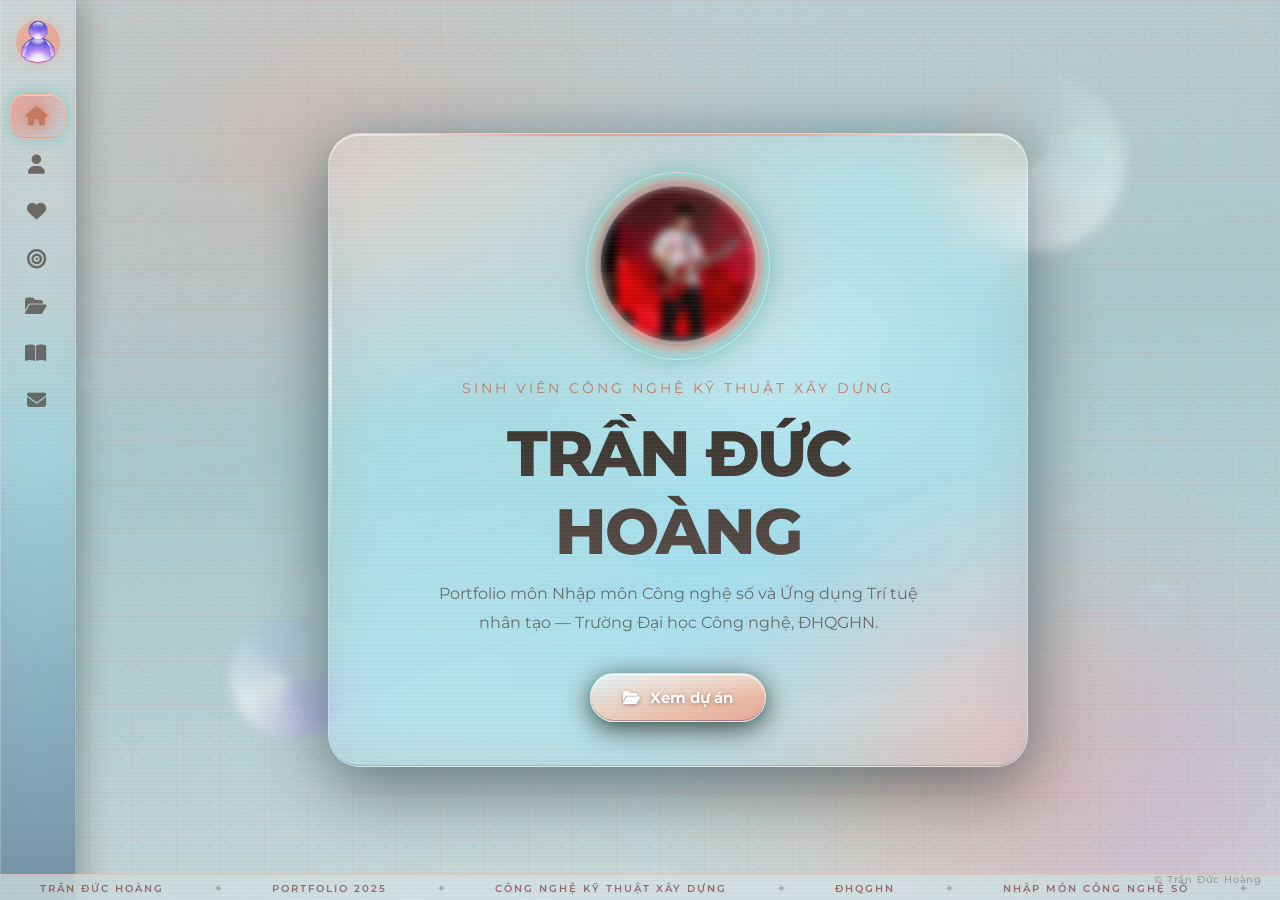
==== commit 6b27bd64: "update" ====
--- a/index.html
+++ b/index.html
@@ -64,6 +64,7 @@
   <ul class="sidebar-menu">
     <li><a href="index.html" class="active"><i class="fa-solid fa-house"></i><span class="text">Trang chủ</span></a></li>
     <li><a href="about.html"><i class="fa-solid fa-user"></i><span class="text">Giới thiệu</span></a></li>
+    <li><a href="hobbies.html"><i class="fa-solid fa-heart"></i><span class="text">Sở thích</span></a></li>
     <li><a href="goals.html"><i class="fa-solid fa-bullseye"></i><span class="text">Mục tiêu</span></a></li>
     <li><a href="projects.html"><i class="fa-solid fa-folder-open"></i><span class="text">Dự án</span></a></li>
     <li><a href="reflection.html"><i class="fa-solid fa-book-open"></i><span class="text">Tổng kết</span></a></li>
--- a/style.css
+++ b/style.css
@@ -4,22 +4,22 @@
    VARIABLES & RESET
    ========================================= */
 :root {
-  --cyan:    #00e5ff;
-  --purple:  #a855f7;
-  --white:   #ffffff;
-  --soft:    #c8e6f0;
-
-  --bg0: #000d1a;
-  --bg1: #001f3a;
-  --bg2: #002f55;
-
-  --glass:        rgba(255,255,255,0.08);
-  --glass-border: rgba(255,255,255,0.18);
-  --glass-hover:  rgba(255,255,255,0.14);
+  --cyan:    #e8a898;
+  --purple:  #e8a898;
+  --white:   #f0ece8;
+  --soft:    #c8b8ae;
+
+  --bg0: #bcd0d4;
+  --bg1: #aec4c8;
+  --bg2: #9ebac0;
+
+  --glass:        rgba(255,255,255,0.40);
+  --glass-border: rgba(255,255,255,0.65);
+  --glass-hover:  rgba(255,255,255,0.55);
 
   --nav-w: 76px;
   --nav-w-open: 240px;
-  --shadow-card: 0 8px 32px rgba(0,0,0,0.4);
+  --shadow-card: 0 8px 32px rgba(80,110,120,0.22);
 }
 
 *, *::before, *::after { margin:0; padding:0; box-sizing:border-box; }
@@ -28,7 +28,7 @@
 
 body {
   font-family: 'Montserrat', sans-serif;
-  color: var(--white);
+  color: #3a2e28;
   background: var(--bg0);
   min-height: 100vh;
   overflow-x: hidden;
@@ -42,18 +42,18 @@
   content: "";
   position: fixed; inset: 0; z-index: -3;
   background:
-    radial-gradient(ellipse 60% 50% at 15% 20%,  rgba(0,229,255,0.18) 0%, transparent 70%),
-    radial-gradient(ellipse 50% 60% at 85% 80%,  rgba(168,85,247,0.18) 0%, transparent 70%),
-    radial-gradient(ellipse 80% 40% at 50% 50%,  rgba(0,31,58,0.9)    0%, transparent 100%),
-    linear-gradient(160deg, #000d1a 0%, #001f3a 50%, #000d1a 100%);
+    radial-gradient(ellipse 60% 55% at 15% 25%, rgba(232,168,152,0.40) 0%, transparent 65%),
+    radial-gradient(ellipse 55% 60% at 85% 75%, rgba(240,180,160,0.45) 0%, transparent 65%),
+    radial-gradient(ellipse 40% 35% at 50% 50%, rgba(240,236,232,0.20) 0%, transparent 55%),
+    linear-gradient(160deg, #c8d8dc 0%, #bdd0d4 45%, #d8e0dc 100%);
 }
 
 body::after {
   content: "";
   position: fixed; inset: 0; z-index: -2;
   background-image:
-    linear-gradient(rgba(0,229,255,0.05) 1px, transparent 1px),
-    linear-gradient(90deg, rgba(0,229,255,0.05) 1px, transparent 1px);
+    linear-gradient(rgba(215,143,128,0.12) 1px, transparent 1px),
+    linear-gradient(90deg, rgba(215,143,128,0.12) 1px, transparent 1px);
   background-size: 44px 44px;
 }
 
@@ -63,9 +63,9 @@
   filter: blur(100px); pointer-events: none; z-index: -1;
   animation: orbFloat ease-in-out infinite;
 }
-.orb1 { width:400px; height:400px; top:-100px;  left:-80px;  background:rgba(0,229,255,0.15);  animation-duration:14s; }
-.orb2 { width:350px; height:350px; bottom:-80px; right:-60px; background:rgba(168,85,247,0.15); animation-duration:11s; }
-.orb3 { width:280px; height:280px; top:50%;      left:50%;    background:rgba(0,150,255,0.10);  animation-duration:17s; }
+.orb1 { width:400px; height:400px; top:-100px;  left:-80px;  background:rgba(232,168,152,0.35);  animation-duration:14s; }
+.orb2 { width:350px; height:350px; bottom:-80px; right:-60px; background:rgba(240,165,145,0.35); animation-duration:11s; }
+.orb3 { width:280px; height:280px; top:50%;      left:50%;    background:rgba(200,220,215,0.28);  animation-duration:17s; }
 
 @keyframes orbFloat {
   0%,100% { transform: translate(0,0); }
@@ -85,10 +85,10 @@
   flex-direction: column;
   align-items: center;
   padding: 20px 0;
-  background: rgba(0,10,25,0.65);
+  background: rgba(240,236,232,0.55);
   backdrop-filter: blur(20px);
   -webkit-backdrop-filter: blur(20px);
-  border-right: 1px solid var(--glass-border);
+  border-right: 1px solid rgba(255,255,255,0.70);
   transition: width 0.4s cubic-bezier(.4,0,.2,1);
   overflow: hidden;
 }
@@ -101,14 +101,14 @@
 .sidebar .logo {
   width: 44px; height: 44px;
   border-radius: 50%;
-  background: linear-gradient(135deg, var(--cyan), var(--purple));
+  background: linear-gradient(135deg, #e8b0a0, #e8a898);
   display: flex; align-items: center; justify-content: center;
   font-family: 'Montserrat', sans-serif;
   font-weight: 800; font-size: 1.1rem;
-  color: #000;
+  color: #3a2e28;
   flex-shrink: 0;
   margin-bottom: 30px;
-  box-shadow: 0 0 20px rgba(0,229,255,0.4);
+  box-shadow: 0 0 20px rgba(232,168,152,0.5);
 }
 
 .sidebar .logo img {
@@ -133,7 +133,7 @@
   gap: 14px;
   padding: 12px 14px;
   border-radius: 14px;
-  color: rgba(255,255,255,0.6);
+  color: rgba(60,45,40,0.65);
   text-decoration: none;
   transition: all 0.3s ease;
   white-space: nowrap;
@@ -160,20 +160,20 @@
 
 .sidebar-menu li a:hover,
 .sidebar-menu li a.active {
-  color: var(--white);
-  background: var(--glass-hover);
+  color: #3a2e28;
+  background: rgba(255,255,255,0.50);
 }
 
 .sidebar-menu li a.active {
-  color: var(--cyan);
-  background: rgba(0,229,255,0.1);
-  border: 1px solid rgba(0,229,255,0.2);
+  color: #c87860;
+  background: rgba(232,168,152,0.25);
+  border: 1px solid rgba(232,168,152,0.55);
 }
 
 .sidebar-menu li a.active i,
 .sidebar-menu li a:hover i {
-  color: var(--cyan);
-  filter: drop-shadow(0 0 6px var(--cyan));
+  color: #c87860;
+  filter: drop-shadow(0 0 6px rgba(220,148,133,0.6));
 }
 
 /* =========================================
@@ -197,7 +197,7 @@
   font-size: clamp(2rem, 5vw, 3.2rem);
   font-weight: 800;
   letter-spacing: -1px;
-  background: linear-gradient(90deg, #fff 0%, var(--cyan) 50%, var(--purple) 100%);
+  background: linear-gradient(90deg, #e8b0a0 0%, #b4d8d8 40%, #e8a898 100%);
   -webkit-background-clip: text;
   background-clip: text;
   -webkit-text-fill-color: transparent;
@@ -207,7 +207,7 @@
 .section-head .subtitle {
   margin-top: 10px;
   font-size: 0.95rem;
-  color: rgba(255,255,255,0.45);
+  color: rgba(60,45,40,0.50);
   letter-spacing: 2px;
   text-transform: uppercase;
 }
@@ -233,7 +233,7 @@
   position: absolute;
   top: 0; left: -100%;
   width: 60%; height: 100%;
-  background: linear-gradient(90deg, transparent, rgba(255,255,255,0.06), transparent);
+  background: linear-gradient(90deg, transparent, rgba(255,255,255,0.22), transparent);
   transform: skewX(-20deg);
   animation: shimmer 7s infinite;
 }
@@ -245,8 +245,8 @@
 
 .card:hover {
   transform: translateY(-6px);
-  box-shadow: 0 20px 60px rgba(0,0,0,0.5), 0 0 30px rgba(0,229,255,0.15);
-  border-color: rgba(0,229,255,0.35);
+  box-shadow: 0 20px 60px rgba(80,110,120,0.25), 0 0 30px rgba(232,168,152,0.25);
+  border-color: rgba(232,168,152,0.60);
 }
 
 .grid {
@@ -291,15 +291,15 @@
   width: 160px; height: 160px;
   border-radius: 50%;
   object-fit: cover;
-  border: 3px solid rgba(0,229,255,0.4);
-  box-shadow: 0 0 0 8px rgba(0,229,255,0.08), 0 0 60px rgba(0,229,255,0.3);
+  border: 3px solid rgba(255,255,255,0.80);
+  box-shadow: 0 0 0 8px rgba(232,168,152,0.20), 0 0 60px rgba(232,168,152,0.35);
 }
 
 .avatar-ring {
   position: absolute;
   inset: -12px;
   border-radius: 50%;
-  border: 1px solid rgba(0,229,255,0.25);
+  border: 1px solid rgba(232,168,152,0.55);
   animation: ringPulse 3s ease-in-out infinite;
 }
 
@@ -313,7 +313,7 @@
   font-size: clamp(2.2rem, 6vw, 4rem);
   font-weight: 800;
   letter-spacing: -2px;
-  background: linear-gradient(180deg, #fff 0%, rgba(255,255,255,0.7) 100%);
+  background: linear-gradient(180deg, #3a2e28 0%, #5a4a44 100%);
   -webkit-background-clip: text;
   background-clip: text;
   -webkit-text-fill-color: transparent;
@@ -324,14 +324,14 @@
   font-size: 0.85rem;
   letter-spacing: 3px;
   text-transform: uppercase;
-  color: var(--cyan);
+  color: #c87860;
   margin-bottom: 18px;
 }
 
 .hero-desc {
   font-size: 1rem;
   line-height: 1.8;
-  color: rgba(255,255,255,0.55);
+  color: rgba(60,45,40,0.65);
   margin-bottom: 36px;
   max-width: 500px;
   margin-inline: auto;
@@ -343,8 +343,8 @@
   gap: 10px;
   padding: 14px 32px;
   border-radius: 999px;
-  background: linear-gradient(135deg, var(--cyan), var(--purple));
-  color: #03111f;
+  background: linear-gradient(135deg, #e8b0a0, #e8a898);
+  color: #3a2e28;
   font-weight: 700;
   font-size: 0.95rem;
   text-decoration: none;
@@ -353,7 +353,7 @@
 
 .btn:hover {
   transform: translateY(-3px) scale(1.03);
-  box-shadow: 0 0 30px rgba(0,229,255,0.45);
+  box-shadow: 0 0 30px rgba(232,168,152,0.55);
 }
 
 /* =========================================
@@ -371,13 +371,13 @@
   border-radius: 24px;
   object-fit: cover;
   border: 2px solid var(--glass-border);
-  box-shadow: 0 0 40px rgba(0,229,255,0.2);
+  box-shadow: 0 0 40px rgba(232,168,152,0.35);
 }
 
 #about .bio p {
   font-size: 1.1rem;
   line-height: 1.9;
-  color: var(--soft);
+  color: #5a4a44;
   margin-bottom: 20px;
 }
 
@@ -389,10 +389,10 @@
 .tag {
   padding: 6px 16px;
   border-radius: 999px;
-  border: 1px solid rgba(0,229,255,0.3);
+  border: 1px solid rgba(232,168,152,0.55);
   font-size: 0.8rem;
-  color: var(--cyan);
-  background: rgba(0,229,255,0.08);
+  color: #c87860;
+  background: rgba(232,168,152,0.22);
   letter-spacing: 0.5px;
 }
 
@@ -407,7 +407,7 @@
   font-family: 'Montserrat', sans-serif;
   font-size: 1.4rem;
   font-weight: 700;
-  color: var(--cyan);
+  color: #c87860;
   margin-bottom: 16px;
   display: flex;
   align-items: center;
@@ -434,7 +434,7 @@
   font-family: 'Montserrat', sans-serif;
   font-size: 2.8rem;
   font-weight: 800;
-  color: rgba(0,229,255,0.15);
+  color: rgba(210,138,122,0.30);
   line-height: 1;
   margin-bottom: 12px;
 }
@@ -442,7 +442,7 @@
 #projects .card-proj h3 {
   font-size: 1rem;
   font-weight: 600;
-  color: rgba(255,255,255,0.5);
+  color: rgba(60,45,40,0.50);
   letter-spacing: 2px;
   text-transform: uppercase;
   margin-bottom: 8px;
@@ -451,13 +451,13 @@
 #projects .card-proj p {
   font-size: 1.1rem;
   font-weight: 500;
-  color: var(--white);
+  color: #3a2e28;
 }
 
 #projects .card-proj .arrow {
   position: absolute;
   bottom: 20px; right: 24px;
-  color: var(--cyan);
+  color: #c87860;
   font-size: 1.1rem;
   opacity: 0;
   transform: translateX(-8px);
@@ -470,7 +470,7 @@
 }
 
 #projects .card-proj:hover .proj-num {
-  color: rgba(0,229,255,0.3);
+  color: rgba(210,138,122,0.55);
 }
 
 /* =========================================
@@ -479,7 +479,7 @@
 #reflection .card p {
   font-size: 1.1rem;
   line-height: 1.95;
-  color: var(--soft);
+  color: #5a4a44;
   margin-bottom: 22px;
 }
 
@@ -509,23 +509,23 @@
 
 #contact .contact-item:hover {
   background: var(--glass-hover);
-  border-color: rgba(0,229,255,0.3);
+  border-color: rgba(232,168,152,0.3);
   transform: translateX(6px);
 }
 
 #contact .contact-item i {
   font-size: 1.4rem;
-  color: var(--cyan);
+  color: #c87860;
   width: 28px;
   text-align: center;
-  filter: drop-shadow(0 0 6px var(--cyan));
+  filter: drop-shadow(0 0 6px rgba(220,148,133,0.55));
 }
 
 #contact .contact-item .label {
   font-size: 0.75rem;
   letter-spacing: 1.5px;
   text-transform: uppercase;
-  color: rgba(255,255,255,0.4);
+  color: rgba(60,45,40,0.45);
   margin-bottom: 3px;
 }
 
@@ -607,25 +607,25 @@
 /* --- Background: Y2K chrome + Aero sky gradient --- */
 body::before {
   background:
-    radial-gradient(ellipse 70% 55% at 20% 15%, rgba(120,220,255,0.28) 0%, transparent 60%),
-    radial-gradient(ellipse 50% 60% at 80% 85%, rgba(180,100,255,0.22) 0%, transparent 60%),
-    radial-gradient(ellipse 40% 35% at 60% 40%, rgba(255,255,255,0.10) 0%, transparent 50%),
+    radial-gradient(ellipse 70% 55% at 20% 15%, rgba(232,168,152,0.42) 0%, transparent 60%),
+    radial-gradient(ellipse 50% 60% at 80% 85%, rgba(240,170,150,0.48) 0%, transparent 60%),
+    radial-gradient(ellipse 40% 35% at 60% 40%, rgba(255,255,255,0.35) 0%, transparent 50%),
     linear-gradient(170deg,
-      #00091a 0%,
-      #001c40 20%,
-      #003d7a 45%,
-      #0066b8 65%,
-      #1a3a6e 85%,
-      #000d20 100%
+      #c0d4d8 0%,
+      #b8cdd0 20%,
+      #aec8cc 45%,
+      #b8d0d4 65%,
+      #c4d8d8 85%,
+      #ccdce0 100%
     );
 }
 
 /* Y2K pixel dot grid overlay */
 body::after {
   background-image:
-    radial-gradient(circle, rgba(100,220,255,0.18) 1px, transparent 1px),
-    linear-gradient(rgba(0,200,255,0.04) 1px, transparent 1px),
-    linear-gradient(90deg, rgba(0,200,255,0.04) 1px, transparent 1px);
+    radial-gradient(circle, rgba(120,180,180,0.25) 1px, transparent 1px),
+    linear-gradient(rgba(210,138,122,0.10) 1px, transparent 1px),
+    linear-gradient(90deg, rgba(210,138,122,0.10) 1px, transparent 1px);
   background-size: 22px 22px, 44px 44px, 44px 44px;
   animation: gridDrift 20s linear infinite;
 }
@@ -663,11 +663,11 @@
   background: radial-gradient(circle at 70% 75%, rgba(120,220,255,0.35) 0%, transparent 60%);
 }
 
-.bubble1  { width:70px;  height:70px;  left:8%;   bottom:-90px;  background:radial-gradient(circle at 35% 35%, rgba(200,240,255,0.25), rgba(0,180,255,0.08)); border:1px solid rgba(180,230,255,0.35); box-shadow:inset 0 0 20px rgba(255,255,255,0.15), 0 0 15px rgba(0,200,255,0.12); animation-duration:18s; animation-delay:0s; }
-.bubble2  { width:120px; height:120px; left:22%;  bottom:-140px; background:radial-gradient(circle at 35% 35%, rgba(200,240,255,0.22), rgba(100,160,255,0.07)); border:1px solid rgba(180,220,255,0.30); box-shadow:inset 0 0 30px rgba(255,255,255,0.12), 0 0 20px rgba(0,180,255,0.10); animation-duration:26s; animation-delay:4s; }
-.bubble3  { width:50px;  height:50px;  left:48%;  bottom:-70px;  background:radial-gradient(circle at 35% 35%, rgba(220,245,255,0.28), rgba(0,220,255,0.08)); border:1px solid rgba(200,235,255,0.32); box-shadow:inset 0 0 15px rgba(255,255,255,0.18), 0 0 10px rgba(0,220,255,0.12); animation-duration:14s; animation-delay:8s; }
-.bubble4  { width:95px;  height:95px;  left:70%;  bottom:-110px; background:radial-gradient(circle at 35% 35%, rgba(200,230,255,0.20), rgba(140,100,255,0.07)); border:1px solid rgba(180,200,255,0.28); box-shadow:inset 0 0 25px rgba(255,255,255,0.10), 0 0 18px rgba(140,100,255,0.10); animation-duration:22s; animation-delay:2s; }
-.bubble5  { width:160px; height:160px; left:88%;  bottom:-180px; background:radial-gradient(circle at 35% 35%, rgba(200,240,255,0.18), rgba(0,160,255,0.06)); border:1px solid rgba(180,225,255,0.25); box-shadow:inset 0 0 40px rgba(255,255,255,0.10), 0 0 25px rgba(0,180,255,0.08); animation-duration:32s; animation-delay:6s; }
+.bubble1  { width:70px;  height:70px;  left:8%;   bottom:-90px;  background:radial-gradient(circle at 35% 35%, rgba(240,248,248,0.55), rgba(232,165,150,0.14)); border:1px solid rgba(200,230,230,0.55); box-shadow:inset 0 0 20px rgba(255,255,255,0.15), 0 0 15px rgba(0,200,255,0.12); animation-duration:18s; animation-delay:0s; }
+.bubble2  { width:120px; height:120px; left:22%;  bottom:-140px; background:radial-gradient(circle at 35% 35%, rgba(245,240,236,0.50), rgba(210,180,168,0.10)); border:1px solid rgba(220,236,236,0.55); box-shadow:inset 0 0 30px rgba(255,255,255,0.12), 0 0 20px rgba(0,180,255,0.10); animation-duration:26s; animation-delay:4s; }
+.bubble3  { width:50px;  height:50px;  left:48%;  bottom:-70px;  background:radial-gradient(circle at 35% 35%, rgba(240,248,240,0.55), rgba(232,165,150,0.14)); border:1px solid rgba(210,236,230,0.55); box-shadow:inset 0 0 15px rgba(255,255,255,0.18), 0 0 10px rgba(0,220,255,0.12); animation-duration:14s; animation-delay:8s; }
+.bubble4  { width:95px;  height:95px;  left:70%;  bottom:-110px; background:radial-gradient(circle at 35% 35%, rgba(248,238,228,0.45), rgba(230,170,155,0.10)); border:1px solid rgba(220,225,220,0.50); box-shadow:inset 0 0 25px rgba(255,255,255,0.10), 0 0 18px rgba(140,100,255,0.10); animation-duration:22s; animation-delay:2s; }
+.bubble5  { width:160px; height:160px; left:88%;  bottom:-180px; background:radial-gradient(circle at 35% 35%, rgba(242,244,240,0.40), rgba(110,185,185,0.10)); border:1px solid rgba(218,232,228,0.48); box-shadow:inset 0 0 40px rgba(255,255,255,0.10), 0 0 25px rgba(232,165,150,0.14); animation-duration:32s; animation-delay:6s; }
 
 @keyframes bubbleRise {
   0%   { transform: translateY(0)   translateX(0)   scale(1);    opacity:0; }
@@ -691,9 +691,9 @@
   background: conic-gradient(
     from 0deg,
     rgba(255,255,255,0),
-    rgba(200,240,255,0.35),
+    rgba(230,248,240,0.45),
     rgba(255,255,255,0.6),
-    rgba(140,200,255,0.25),
+    rgba(230,190,170,0.35),
     rgba(255,255,255,0)
   );
   filter: blur(6px);
@@ -835,13 +835,13 @@
 .sidebar-menu li a.active {
   background: linear-gradient(
     135deg,
-    rgba(0,200,255,0.25) 0%,
-    rgba(100,180,255,0.12) 100%
-  );
-  border: 1px solid rgba(0,220,255,0.40);
+    rgba(240, 192, 168,0.25) 0%,
+    rgba(130, 97, 81,0.12) 100%
+  );
+  border: 1px solid rgba(240, 192, 168,0.40);
   box-shadow:
     inset 0 1px rgba(255,255,255,0.35),
-    0 0 12px rgba(0,200,255,0.25);
+    0 0 12px rgba(156, 113, 92,0.25);
 }
 
 /* --- Y2K Chrome Button --- */
@@ -849,9 +849,9 @@
   background: linear-gradient(
     180deg,
     rgba(255,255,255,0.55) 0%,
-    rgba(0,200,255,0.7)   25%,
-    rgba(0,120,220,0.9)   60%,
-    rgba(0,60,160,1)      100%
+    rgba(224, 158, 141,0.7)   25%,
+    rgba(196, 123, 104,0.9)   60%,
+    rgba(143, 80, 64,1)      100%
   );
   border: 1px solid rgba(255,255,255,0.5);
   color: #fff;
@@ -859,32 +859,32 @@
   box-shadow:
     inset 0 1px 0 rgba(255,255,255,0.6),
     inset 0 -1px 0 rgba(0,0,0,0.25),
-    0 4px 20px rgba(0,180,255,0.5),
-    0 0 0 1px rgba(0,150,255,0.3);
+    0 4px 20px rgba(196, 123, 104,0.5),
+    0 0 0 1px rgba(143, 80, 64,0.3);
 }
 
 .btn:hover {
   box-shadow:
     inset 0 1px 0 rgba(255,255,255,0.8),
-    0 6px 28px rgba(0,200,255,0.65),
-    0 0 40px rgba(0,200,255,0.3);
+    0 6px 28px rgba(232, 168, 152,0.65),
+    0 0 40px rgba(230, 158, 140,0.3);
   filter: brightness(1.1);
 }
 
 /* --- Aero Tags --- */
 .tag {
-  background: linear-gradient(135deg, rgba(0,200,255,0.18), rgba(100,180,255,0.10));
-  border: 1px solid rgba(0,220,255,0.35);
-  box-shadow: inset 0 1px rgba(255,255,255,0.3), 0 2px 8px rgba(0,180,255,0.12);
+  background: linear-gradient(135deg, rgba(230, 158, 140,0.18), rgba(230, 158, 140,0.10));
+  border: 1px solid rgba(232, 168, 152,0.35);
+  box-shadow: inset 0 1px rgba(255,255,255,0.3), 0 2px 8px rgba(143, 80, 64,0.12);
 }
 
 /* --- Aero Avatar glow --- */
 .avatar {
   box-shadow:
-    0 0 0 4px rgba(0,200,255,0.20),
-    0 0 0 8px rgba(0,200,255,0.08),
-    0 0 50px rgba(0,200,255,0.4),
-    0 0 100px rgba(0,150,255,0.2);
+    0 0 0 4px rgba(227, 140, 118,0.20),
+    0 0 0 8px rgba(194, 77, 47,0.08),
+    0 0 50px rgba(212, 144, 127,0.4),
+    0 0 100px rgba(158, 100, 85,0.2);
 }
 
 /* --- Y2K HUD corner decorations --- */
@@ -900,7 +900,7 @@
 .hud-corner::after {
   content: "";
   position: absolute;
-  background: rgba(0,220,255,0.7);
+  background: rgba(240, 192, 168,0.7);
 }
 
 .hud-corner::before { width: 2px; height: 100%; }
@@ -912,7 +912,7 @@
 .hud-br { bottom:20px; right:20px; transform: scale(-1); }
 
 /* --- Orbs: Aero bokeh style --- */
-.orb1 { background: radial-gradient(circle, rgba(120,230,255,0.30) 0%, rgba(0,180,255,0.08) 70%); }
+.orb1 { background: radial-gradient(circle, rgba(120,230,255,0.30) 0%, rgba(232,165,150,0.14) 70%); }
 .orb2 { background: radial-gradient(circle, rgba(180,130,255,0.28) 0%, rgba(120,80,255,0.06) 70%); }
 .orb3 { background: radial-gradient(circle, rgba(80,200,255,0.20) 0%, rgba(0,150,255,0.04) 70%); }
 
@@ -922,8 +922,8 @@
     90deg,
     #ffffff  0%,
     #a8e8ff 25%,
-    #00e5ff 50%,
-    #c084fc 75%,
+    #7ecece 50%,
+    #f0c0a8 75%,
     #ffffff 100%
   );
   background-size: 200% auto;
@@ -951,7 +951,7 @@
   --lg-blur:         28px;
   --lg-shadow:
     inset 0 1.5px 0   rgba(255,255,255,0.55),
-    inset 0 -1px  0   rgba(0,80,160,0.25),
+    inset 0 -1px  0   rgba(133, 92, 73),
     inset 1px 0   0   rgba(255,255,255,0.18),
     inset -1px 0  0   rgba(255,255,255,0.10),
     0 8px 40px rgba(0,0,0,0.35),
@@ -980,11 +980,11 @@
   border-color: var(--lg-border-hover);
   box-shadow:
     inset 0 2px   0   rgba(255,255,255,0.70),
-    inset 0 -1px  0   rgba(0,120,200,0.30),
+    inset 0 -1px  0   rgba(133, 92, 73),
     inset 1px 0   0   rgba(255,255,255,0.28),
     inset -1px 0  0   rgba(255,255,255,0.15),
     0 20px 60px rgba(0,0,0,0.50),
-    0 0   40px rgba(0,200,255,0.18);
+    0 0   40px rgba(171, 97, 63);
   transform: translateY(-7px);
 }
 
@@ -1059,14 +1059,14 @@
   -webkit-backdrop-filter: blur(20px) saturate(200%);
   background: linear-gradient(
     135deg,
-    rgba(0,210,255,0.22) 0%,
+    rgba(232, 168, 152) 0%,
     rgba(120,180,255,0.10) 100%
   );
-  border: 1px solid rgba(0,230,255,0.45);
+  border: 1px solid rgba(240, 192, 168);
   box-shadow:
     inset 0 1px 0 rgba(255,255,255,0.45),
     inset 0 -1px 0 rgba(0,100,200,0.20),
-    0 0 16px rgba(0,200,255,0.22);
+    0 0 16px rgba(126, 206, 206);
 }
 
 /* ---- Liquid Glass Button ---- */
@@ -1076,9 +1076,9 @@
   background: linear-gradient(
     160deg,
     rgba(255,255,255,0.50) 0%,
-    rgba(0,210,255,0.75)   30%,
-    rgba(0,130,230,0.90)   65%,
-    rgba(0,70,180,1.00)   100%
+    rgba(237, 216, 206)   30%,
+    rgba(240, 192, 168)   65%,
+    rgba(232, 168, 152)   100%
   );
   border: 1px solid rgba(255,255,255,0.55);
   color: #fff;
@@ -1086,8 +1086,8 @@
   box-shadow:
     inset 0 1.5px 0 rgba(255,255,255,0.70),
     inset 0 -1px 0 rgba(0,0,80,0.30),
-    0 6px 28px rgba(0,180,255,0.55),
-    0 2px  8px rgba(0,0,0,0.25);
+    0 6px 28px rgba(74, 62, 56),
+    0 2px  8px rgba(101, 230, 230);
   position: relative;
   overflow: hidden;
 }
@@ -1110,8 +1110,8 @@
 .btn:hover {
   box-shadow:
     inset 0 2px 0 rgba(255,255,255,0.85),
-    0 10px 40px rgba(0,200,255,0.70),
-    0 0   50px rgba(0,200,255,0.30);
+    0 10px 40px rgba(240, 192, 168),
+    0 0   50px rgba(232, 168, 137);
   filter: brightness(1.10);
   transform: translateY(-4px) scale(1.03);
 }
@@ -1196,9 +1196,9 @@
   background: linear-gradient(
     135deg,
     rgba(255,255,255,0.18) 0%,
-    rgba(0,200,255,0.10) 100%
-  );
-  border-color: rgba(0,220,255,0.50);
+    rgba(240,190,175,0.12) 100%
+  );
+  border-color: rgba(200,220,215,0.65);
   box-shadow:
     inset 0 1.5px 0 rgba(255,255,255,0.60),
     0 8px 32px rgba(0,0,0,0.38),
@@ -1225,8 +1225,8 @@
 .avatar-ring {
   border: 1px solid rgba(255,255,255,0.40);
   box-shadow:
-    inset 0 0 12px rgba(0,200,255,0.18),
-    0 0 20px rgba(0,200,255,0.20);
+    inset 0 0 12px rgba(101, 230, 230),
+    0 0 20px rgba(126, 206, 206);
   backdrop-filter: blur(4px);
   -webkit-backdrop-filter: blur(4px);
 }
@@ -1256,7 +1256,7 @@
   font-size: 0.65rem;
   font-weight: 500;
   letter-spacing: 0.8px;
-  color: rgba(255,255,255,0.30);
+  color: rgba(60,45,40,0.35);
   z-index: 9998;
   pointer-events: none;
   user-select: none;
@@ -1280,8 +1280,8 @@
     0deg,
     transparent,
     transparent 2px,
-    rgba(0,0,0,0.08) 2px,
-    rgba(0,0,0,0.08) 4px
+    rgba(180,140,130,0.06) 2px,
+    rgba(180,140,130,0.06) 4px
   );
   animation: scanMove 8s linear infinite;
 }
@@ -1324,7 +1324,7 @@
   content: attr(data-text);
   position: absolute;
   inset: 0;
-  background: linear-gradient(90deg, #fff, #a8e8ff, #00e5ff, #c084fc, #fff);
+  background: linear-gradient(90deg, #f0ece8, #b8dede, #e8b0a0, #e8b0a0, #f0ece8);
   background-size: 200% auto;
   -webkit-background-clip: text;
   background-clip: text;
@@ -1333,7 +1333,7 @@
 
 .section-head h2::before {
   left: 2px;
-  background: linear-gradient(90deg, #ff00aa, #00e5ff);
+  background: linear-gradient(90deg, #e89888, #e8b0a0);
   -webkit-background-clip: text;
   background-clip: text;
   -webkit-text-fill-color: transparent;
@@ -1343,7 +1343,7 @@
 
 .section-head h2::after {
   left: -2px;
-  background: linear-gradient(90deg, #00ffcc, #ff00aa);
+  background: linear-gradient(90deg, #e8b0a0, #e89888);
   -webkit-background-clip: text;
   background-clip: text;
   -webkit-text-fill-color: transparent;
@@ -1376,12 +1376,12 @@
   z-index: 9996;
   background: linear-gradient(
     90deg,
-    rgba(0,0,0,0.55),
-    rgba(0,20,60,0.70) 30%,
-    rgba(0,20,60,0.70) 70%,
-    rgba(0,0,0,0.55)
-  );
-  border-top: 1px solid rgba(0,220,255,0.25);
+    rgba(200,218,220,0.80),
+    rgba(210,225,228,0.90) 30%,
+    rgba(210,225,228,0.90) 70%,
+    rgba(200,218,220,0.80)
+  );
+  border-top: 1px solid rgba(232,168,152,0.40);
   display: flex;
   align-items: center;
 }
@@ -1398,12 +1398,12 @@
   font-weight: 600;
   letter-spacing: 2px;
   text-transform: uppercase;
-  color: rgba(0,220,255,0.65);
+  color: rgba(130,70,60,0.75);
   padding: 0 40px;
 }
 
 .ticker span.sep {
-  color: rgba(255,255,255,0.20);
+  color: rgba(60,45,40,0.30);
   padding: 0 10px;
   letter-spacing: 0;
 }
@@ -1415,11 +1415,11 @@
 
 /* --- Neon glow on active sidebar link --- */
 .sidebar-menu li a.active {
-  text-shadow: 0 0 8px rgba(0,230,255,0.9), 0 0 20px rgba(0,230,255,0.5);
+  text-shadow: 0 0 8px rgba(220,148,133,0.70), 0 0 20px rgba(220,148,133,0.40);
 }
 
 .sidebar-menu li a.active i {
-  filter: drop-shadow(0 0 6px #00e5ff) drop-shadow(0 0 14px #00e5ff);
+  filter: drop-shadow(0 0 6px rgba(220,148,133,0.80)) drop-shadow(0 0 14px rgba(220,148,133,0.50));
 }
 
 /* --- Y2K Futurism: card corner brackets --- */
@@ -1428,8 +1428,8 @@
   position: absolute;
   top: 10px; left: 10px;
   width: 18px; height: 18px;
-  border-top: 1.5px solid rgba(0,220,255,0.6);
-  border-left: 1.5px solid rgba(0,220,255,0.6);
+  border-top: 1.5px solid rgba(212,140,125,0.65);
+  border-left: 1.5px solid rgba(212,140,125,0.65);
   border-radius: 2px 0 0 0;
   pointer-events: none;
   z-index: 5;
@@ -1441,8 +1441,8 @@
   position: absolute;
   bottom: 10px; right: 10px;
   width: 18px; height: 18px;
-  border-bottom: 1.5px solid rgba(0,220,255,0.45);
-  border-right:  1.5px solid rgba(0,220,255,0.45);
+  border-bottom: 1.5px solid rgba(220,160,145,0.55);
+  border-right:  1.5px solid rgba(220,160,145,0.55);
   border-radius: 0 0 2px 0;
   pointer-events: none;
   z-index: 5;
@@ -1454,7 +1454,7 @@
   font-size: 3rem;
   font-weight: 800;
   color: transparent;
-  -webkit-text-stroke: 1px rgba(0,220,255,0.25);
+  -webkit-text-stroke: 1px rgba(212,140,125,0.40);
   line-height: 1;
   margin-bottom: 12px;
   letter-spacing: -2px;
@@ -1462,7 +1462,7 @@
 }
 
 #projects .card-proj:hover .proj-num {
-  -webkit-text-stroke: 1px rgba(0,220,255,0.65);
+  -webkit-text-stroke: 1px rgba(212,140,125,0.70);
   color: transparent;
   filter: drop-shadow(0 0 8px rgba(0,220,255,0.4));
 }
@@ -1471,7 +1471,7 @@
 .section-head .subtitle::after {
   content: "_";
   animation: blink 1s step-end infinite;
-  color: rgba(0,220,255,0.7);
+  color: rgba(210,130,115,0.75);
   margin-left: 2px;
 }
 
@@ -1499,8 +1499,8 @@
   background: linear-gradient(
     90deg,
     transparent,
-    rgba(0,220,255,0.8) 30%,
-    rgba(168,85,247,0.8) 70%,
+    rgba(220,150,135,0.80) 30%,
+    rgba(230,160,145,0.80) 70%,
     transparent
   );
   border-radius: 999px;
@@ -1516,3 +1516,58 @@
 @media (max-width: 768px) {
   .ticker-wrap { display: none; }
 }
+
+
+
+/* =========================================
+   CURSOR MAGNETIC GLOW ON CARDS
+   ========================================= */
+
+/* Cards get a CSS variable-driven spotlight */
+.card,
+#contact .contact-item,
+.hero-inner {
+  --mx: 50%;
+  --my: 50%;
+  position: relative;
+  isolation: isolate;
+}
+
+/* The spotlight layer sits on top via pseudo, driven by JS custom props */
+.card .glow-spot,
+#contact .contact-item .glow-spot,
+.hero-inner .glow-spot {
+  position: absolute;
+  inset: 0;
+  border-radius: inherit;
+  pointer-events: none;
+  z-index: 0;
+  opacity: 0;
+  transition: opacity 0.25s ease;
+  background: radial-gradient(
+    280px circle at var(--mx) var(--my),
+    rgba(240,200,80,0.18)  0%,
+    rgba(100,220,80,0.10)  30%,
+    rgba(80,180,255,0.08)  55%,
+    transparent            75%
+  );
+}
+
+.card:hover .glow-spot,
+#contact .contact-item:hover .glow-spot,
+.hero-inner:hover .glow-spot {
+  opacity: 1;
+}
+
+/* Glowing border on hover follows cursor color */
+.card:hover,
+#contact .contact-item:hover {
+  border-color: rgba(220,190,60,0.55);
+  box-shadow:
+    inset 0 1px 0   rgba(255,245,150,0.65),
+    inset 0 -1px 0  rgba(0,60,0,0.30),
+    0 8px 36px rgba(0,0,0,0.55),
+    0 0   30px rgba(180,200,60,0.18);
+}
+
+
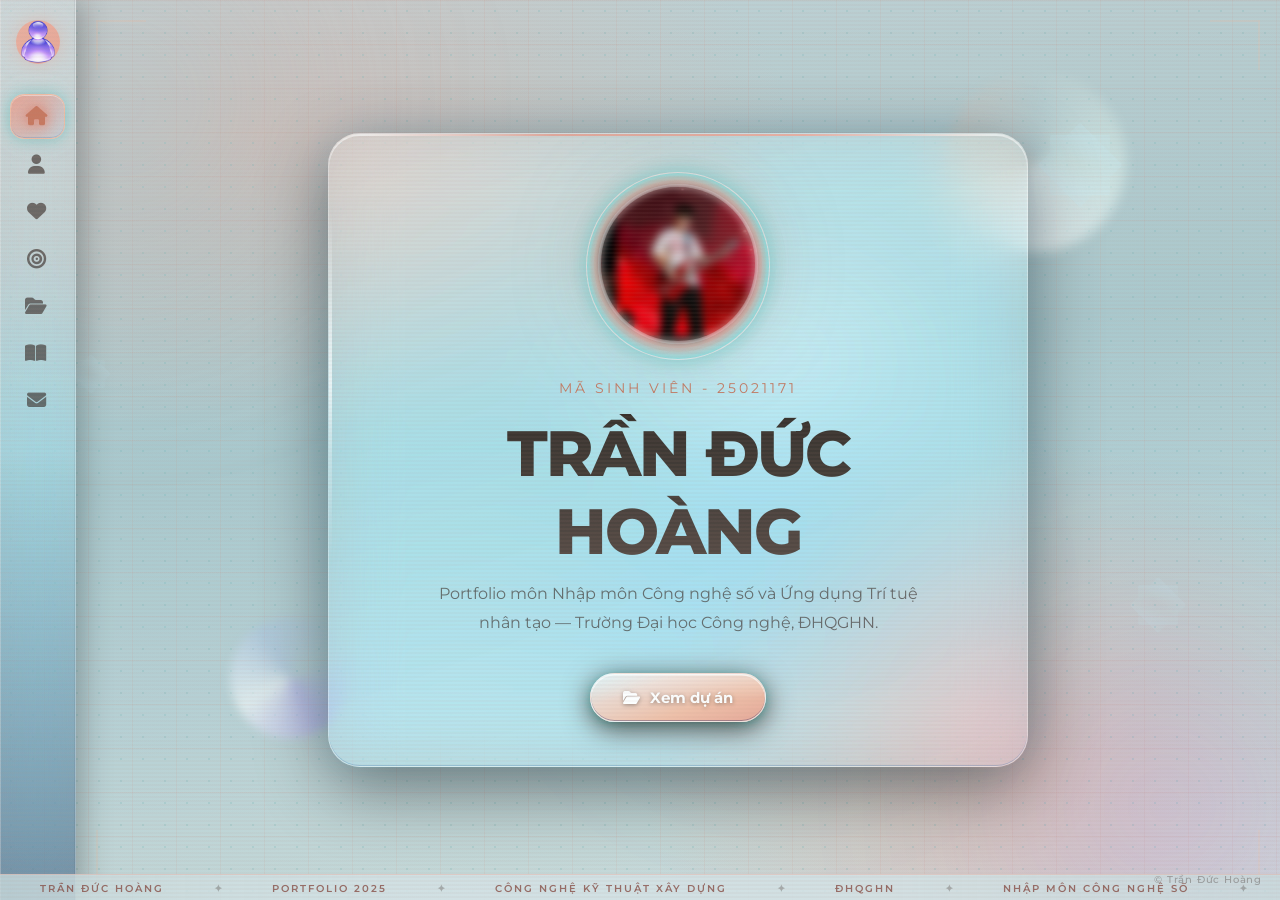
==== commit 78d853c3: "update" ====
--- a/index.html
+++ b/index.html
@@ -81,7 +81,7 @@
       <div class="avatar-ring"></div>
     </div>
 
-    <p class="hero-role">Sinh viên Công nghệ Kỹ thuật Xây dựng</p>
+    <p class="hero-role">Mã Sinh Viên - 25021171</p>
     <h1 class="hero-name">TRẦN ĐỨC HOÀNG</h1>
     <p class="hero-desc">
       Portfolio môn Nhập môn Công nghệ số và Ứng dụng Trí tuệ nhân tạo —
@@ -96,6 +96,19 @@
   </div>
 </section>
 
+<!-- CD Disc — dark iridescent purple/blue -->
+<div class="cd-wrapper">
+  <div class="cd-disc">
+    <div class="cd-surface"></div>
+    <div class="cd-swirl"></div>
+    <div class="cd-grooves"></div>
+    <div class="cd-hub"></div>
+    <div class="cd-hole"></div>
+    <div class="cd-rim"></div>
+    <div class="cd-scatter"></div>
+  </div>
+</div>
+
 <div class="credit">© Trần Đức Hoàng</div>
 <script src="script.js"></script>
 </body>
--- a/style.css
+++ b/style.css
@@ -1570,4 +1570,313 @@
     0 0   30px rgba(180,200,60,0.18);
 }
 
-
+/* =========================================
+   STARFIELD BACKGROUND
+   ========================================= */
+
+.stars-layer {
+  position: fixed;
+  inset: 0;
+  pointer-events: none;
+  z-index: -1;
+  overflow: hidden;
+}
+
+/* Generate stars via box-shadow on tiny elements */
+.stars-sm, .stars-md, .stars-lg {
+  position: absolute;
+  top: 0; left: 0;
+  width: 1px; height: 1px;
+  border-radius: 50%;
+  background: transparent;
+}
+
+/* Small stars — many, dim */
+.stars-sm {
+  width: 1px; height: 1px;
+  animation: starsTwinkle 4s ease-in-out infinite alternate;
+  box-shadow:
+    120px 45px 0 rgba(255,255,255,0.55),
+    340px 180px 0 rgba(255,245,220,0.50),
+    560px 90px 0 rgba(240,255,255,0.60),
+    780px 260px 0 rgba(255,255,255,0.45),
+    1020px 130px 0 rgba(255,250,230,0.55),
+    1240px 310px 0 rgba(255,255,255,0.50),
+    1460px 70px 0 rgba(240,245,255,0.58),
+    80px 380px 0 rgba(255,255,255,0.48),
+    280px 520px 0 rgba(255,245,220,0.52),
+    480px 440px 0 rgba(255,255,255,0.55),
+    700px 580px 0 rgba(240,255,255,0.45),
+    920px 490px 0 rgba(255,250,230,0.50),
+    1140px 560px 0 rgba(255,255,255,0.55),
+    1380px 480px 0 rgba(240,245,255,0.48),
+    60px 680px 0 rgba(255,255,255,0.50),
+    300px 720px 0 rgba(255,245,220,0.45),
+    520px 760px 0 rgba(255,255,255,0.55),
+    750px 700px 0 rgba(240,255,255,0.50),
+    970px 740px 0 rgba(255,250,230,0.48),
+    1200px 680px 0 rgba(255,255,255,0.52),
+    1420px 750px 0 rgba(240,245,255,0.45),
+    160px 880px 0 rgba(255,255,255,0.50),
+    400px 920px 0 rgba(255,245,220,0.55),
+    640px 860px 0 rgba(255,255,255,0.45),
+    860px 900px 0 rgba(240,255,255,0.50),
+    1080px 840px 0 rgba(255,250,230,0.55),
+    1300px 900px 0 rgba(255,255,255,0.48),
+    220px 200px 0 rgba(255,255,255,0.42),
+    450px 330px 0 rgba(255,245,220,0.48),
+    670px 220px 0 rgba(255,255,255,0.52),
+    890px 350px 0 rgba(240,255,255,0.45),
+    1110px 210px 0 rgba(255,250,230,0.50),
+    1330px 360px 0 rgba(255,255,255,0.55),
+    30px 150px 0 rgba(255,255,255,0.40),
+    600px 600px 0 rgba(255,245,220,0.45),
+    1500px 400px 0 rgba(255,255,255,0.50),
+    1550px 650px 0 rgba(240,255,255,0.42),
+    1600px 200px 0 rgba(255,255,255,0.48),
+    1650px 800px 0 rgba(255,250,230,0.45),
+    1700px 100px 0 rgba(255,255,255,0.50),
+    1750px 500px 0 rgba(240,245,255,0.42),
+    1800px 300px 0 rgba(255,255,255,0.48),
+    1850px 700px 0 rgba(255,245,220,0.45),
+    200px 1000px 0 rgba(255,255,255,0.50),
+    600px 1050px 0 rgba(240,255,255,0.45),
+    1000px 1000px 0 rgba(255,255,255,0.48),
+    1400px 1050px 0 rgba(255,245,220,0.42);
+}
+
+/* Medium stars — glow dots */
+.stars-md {
+  width: 2px; height: 2px;
+  animation: starsTwinkle 6s ease-in-out infinite alternate;
+  animation-delay: 1.5s;
+  box-shadow:
+    200px 100px 1px rgba(255,255,255,0.75),
+    500px 250px 1px rgba(255,245,200,0.70),
+    800px 150px 1px rgba(200,230,255,0.72),
+    1100px 320px 1px rgba(255,255,255,0.68),
+    1400px 180px 1px rgba(255,240,200,0.75),
+    150px 500px 1px rgba(255,255,255,0.70),
+    450px 620px 1px rgba(200,230,255,0.65),
+    750px 550px 1px rgba(255,245,200,0.72),
+    1050px 640px 1px rgba(255,255,255,0.68),
+    1350px 580px 1px rgba(200,230,255,0.70),
+    350px 800px 1px rgba(255,255,255,0.72),
+    650px 850px 1px rgba(255,245,200,0.68),
+    950px 820px 1px rgba(200,230,255,0.70),
+    1250px 870px 1px rgba(255,255,255,0.65),
+    1550px 830px 1px rgba(255,240,200,0.70),
+    100px 1000px 1px rgba(255,255,255,0.68),
+    700px 980px 1px rgba(200,230,255,0.65),
+    1100px 1020px 1px rgba(255,255,255,0.70),
+    1600px 990px 1px rgba(255,245,200,0.65),
+    900px 50px 1px rgba(255,255,255,0.75),
+    1700px 450px 1px rgba(200,230,255,0.68);
+}
+
+/* Large stars — bright sparkle points */
+.stars-lg {
+  width: 3px; height: 3px;
+  animation: starsSparkle 3s ease-in-out infinite;
+  box-shadow:
+    350px 180px 2px rgba(255,255,255,0.90),
+    700px 400px 2px rgba(255,245,200,0.85),
+    1050px 220px 2px rgba(200,230,255,0.90),
+    1350px 500px 2px rgba(255,255,255,0.88),
+    180px 650px 2px rgba(255,240,200,0.85),
+    600px 820px 2px rgba(255,255,255,0.90),
+    1000px 700px 2px rgba(200,230,255,0.88),
+    1500px 350px 2px rgba(255,245,200,0.85),
+    800px 950px 2px rgba(255,255,255,0.90),
+    1700px 750px 2px rgba(200,230,255,0.85);
+}
+
+/* Cross sparkle on large stars */
+.stars-lg::after {
+  content: "";
+  position: absolute;
+  inset: -6px;
+  background:
+    linear-gradient(rgba(255,255,255,0.70), transparent 40%, transparent 60%, rgba(255,255,255,0.70)),
+    linear-gradient(90deg, rgba(255,255,255,0.70), transparent 40%, transparent 60%, rgba(255,255,255,0.70));
+  animation: starsSparkle 3s ease-in-out infinite;
+  animation-delay: 0.5s;
+}
+
+@keyframes starsTwinkle {
+  0%   { opacity: 0.4; }
+  50%  { opacity: 1.0; }
+  100% { opacity: 0.5; }
+}
+
+@keyframes starsSparkle {
+  0%,100% { opacity: 0.6; transform: scale(0.8); }
+  25%     { opacity: 1.0; transform: scale(1.2); }
+  50%     { opacity: 0.7; transform: scale(0.9); }
+  75%     { opacity: 1.0; transform: scale(1.3); }
+}
+
+/* Shooting star */
+.shooting-star {
+  position: fixed;
+  top: 15%;
+  left: -200px;
+  width: 180px;
+  height: 1.5px;
+  background: linear-gradient(90deg, transparent, rgba(255,255,255,0.90), rgba(255,245,200,0.60), transparent);
+  border-radius: 999px;
+  pointer-events: none;
+  z-index: 0;
+  animation: shootingStar 8s ease-in-out infinite;
+  filter: blur(0.5px);
+}
+
+.shooting-star:nth-child(2) {
+  top: 55%;
+  animation-delay: 3.5s;
+  animation-duration: 10s;
+  width: 140px;
+}
+
+.shooting-star:nth-child(3) {
+  top: 30%;
+  animation-delay: 6s;
+  animation-duration: 7s;
+  width: 100px;
+}
+
+@keyframes shootingStar {
+  0%   { left: -200px; opacity: 0; transform: rotate(-15deg) scaleX(0.3); }
+  5%   { opacity: 1; transform: rotate(-15deg) scaleX(1); }
+  40%  { left: 110vw; opacity: 0; transform: rotate(-15deg) scaleX(0.5); }
+  100% { left: 110vw; opacity: 0; }
+}
+
+/* =========================================
+   HOBBIES PAGE — 2-column layout fix
+   ========================================= */
+
+#hobbies {
+  padding: 80px 5% 100px !important;
+  max-width: none !important;
+}
+
+/* 2-column: photos left, music right */
+.hobbies-grid {
+  display: grid;
+  grid-template-columns: 1fr 1fr;
+  gap: 48px;
+  align-items: start;
+}
+
+/* Photo grid: 2 cols inside left panel */
+.photo-grid {
+  grid-template-columns: repeat(2, 1fr) !important;
+}
+
+/* Music fills right column */
+.music-list {
+  position: sticky;
+  top: 100px;
+}
+
+/* Hobby block titles styled with portfolio palette */
+.hobby-title h3 {
+  background: linear-gradient(100deg, #fff 0%, var(--p-blue-light, #c0dce8) 50%, #fff 100%) !important;
+  background-size: 200% auto !important;
+  -webkit-background-clip: text !important;
+  background-clip: text !important;
+  -webkit-text-fill-color: transparent !important;
+}
+
+.hobby-title i {
+  color: var(--p-peach-light, #ffd4b8) !important;
+  filter: drop-shadow(0 0 8px rgba(240,160,100,0.50)) !important;
+}
+
+.hobby-desc {
+  color: rgba(255,255,255,0.45) !important;
+}
+
+/* Photo slot: glass style */
+.photo-slot {
+  background: rgba(255,255,255,0.08) !important;
+  border: 1px solid rgba(255,255,255,0.18) !important;
+  box-shadow:
+    inset 0 1px 0 rgba(255,255,255,0.30),
+    0 6px 20px rgba(0,0,0,0.25) !important;
+}
+
+/* Music item: glass style */
+.music-item {
+  background: linear-gradient(
+    140deg,
+    rgba(255,255,255,0.10) 0%,
+    rgba(200,220,235,0.07) 100%
+  ) !important;
+  border: 1px solid rgba(255,255,255,0.18) !important;
+  color: rgba(255,255,255,0.88) !important;
+  box-shadow:
+    inset 0 1px 0 rgba(255,255,255,0.25),
+    0 4px 14px rgba(0,0,0,0.20) !important;
+}
+
+.music-item::before {
+  background: linear-gradient(180deg,
+    var(--p-peach, #f0a880), var(--p-blue, #88b4c4)) !important;
+}
+
+.music-name { color: rgba(255,255,255,0.92) !important; }
+.music-meta { color: rgba(255,255,255,0.45) !important; }
+
+.music-thumb {
+  background: linear-gradient(135deg,
+    rgba(240,168,128,0.30), rgba(136,180,196,0.25)) !important;
+  box-shadow: inset 0 1px 0 rgba(255,255,255,0.25), 0 4px 12px rgba(0,0,0,0.20) !important;
+}
+
+.music-play {
+  background: linear-gradient(135deg,
+    rgba(240,168,128,0.50), rgba(136,180,196,0.40)) !important;
+}
+
+.music-item.add-slot {
+  border-color: rgba(255,255,255,0.15) !important;
+  background: rgba(255,255,255,0.05) !important;
+  color: rgba(255,255,255,0.30) !important;
+}
+
+@media (max-width: 900px) {
+  .hobbies-grid {
+    grid-template-columns: 1fr;
+  }
+  .music-list { position: static; }
+}
+
+/* =========================================
+   HOBBIES — 4-column photo grid fix
+   ========================================= */
+
+/* Reset max-width so it uses full content area */
+#hobbies {
+  padding: 80px 5% 100px !important;
+  max-width: none !important;
+}
+
+/* 4 columns for photo grid */
+.photo-grid {
+  grid-template-columns: repeat(4, 1fr) !important;
+  gap: 14px !important;
+}
+
+@media (max-width: 1100px) {
+  .photo-grid { grid-template-columns: repeat(3, 1fr) !important; }
+}
+
+@media (max-width: 768px) {
+  .photo-grid { grid-template-columns: repeat(2, 1fr) !important; }
+}
+
+@media (max-width: 480px) {
+  .photo-grid { grid-template-columns: 1fr !important; }
+}
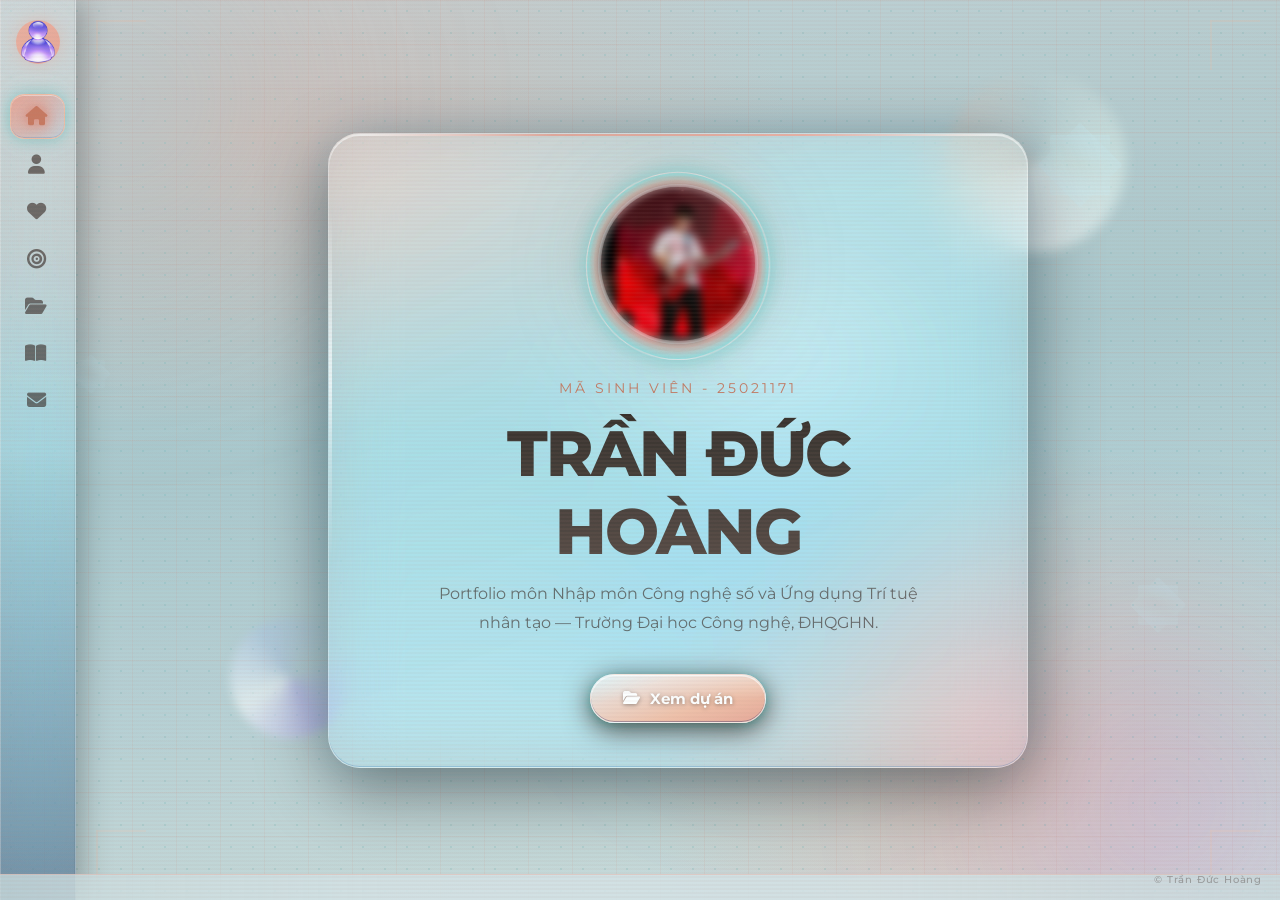
==== commit 5e5f59f1: "update" ====
--- a/index.html
+++ b/index.html
@@ -1,6 +1,11 @@
 <!DOCTYPE html>
 <html lang="vi">
 <head>
+  <!-- Performance hints -->
+  <meta http-equiv="x-dns-prefetch-control" content="on">
+  <link rel="preconnect" href="https://fonts.googleapis.com">
+  <link rel="preconnect" href="https://cdnjs.cloudflare.com" crossorigin>
+  <link rel="dns-prefetch" href="https://fonts.gstatic.com">
   <meta charset="UTF-8">
   <meta name="viewport" content="width=device-width, initial-scale=1.0">
   <title>Trần Đức Hoàng — Portfolio</title>
@@ -59,7 +64,7 @@
 <!-- Sidebar -->
 <nav class="sidebar">
   <div class="logo">
-    <img src="images/logo.png" alt="Logo">
+    <img loading="lazy" decoding="async" src="images/logo.png" alt="Logo">
   </div>
   <ul class="sidebar-menu">
     <li><a href="index.html" class="active"><i class="fa-solid fa-house"></i><span class="text">Trang chủ</span></a></li>
@@ -77,7 +82,7 @@
   <div class="hero-inner">
 
     <div class="avatar-wrap">
-      <img src="images/avatar.jpg" alt="Avatar" class="avatar">
+      <img loading="lazy" decoding="async" src="images/avatar.jpg" alt="Avatar" class="avatar">
       <div class="avatar-ring"></div>
     </div>
 
@@ -96,19 +101,6 @@
   </div>
 </section>
 
-<!-- CD Disc — dark iridescent purple/blue -->
-<div class="cd-wrapper">
-  <div class="cd-disc">
-    <div class="cd-surface"></div>
-    <div class="cd-swirl"></div>
-    <div class="cd-grooves"></div>
-    <div class="cd-hub"></div>
-    <div class="cd-hole"></div>
-    <div class="cd-rim"></div>
-    <div class="cd-scatter"></div>
-  </div>
-</div>
-
 <div class="credit">© Trần Đức Hoàng</div>
 <script src="script.js"></script>
 </body>
--- a/style.css
+++ b/style.css
@@ -1880,3 +1880,158 @@
 @media (max-width: 480px) {
   .photo-grid { grid-template-columns: 1fr !important; }
 }
+
+/* =========================================
+   PERFORMANCE OPTIMIZATION
+   Giữ nguyên hiệu ứng — chỉ tối ưu render
+   ========================================= */
+
+/* --- GPU layer promotion cho các element animate --- */
+.orb,
+.bubble,
+.flare,
+.starburst,
+.hud-corner,
+.ticker,
+.aurora-band,
+.shooting-star,
+.stars-sm, .stars-md, .stars-lg,
+.scanlines,
+.noise {
+  will-change: transform, opacity;
+  transform: translateZ(0);
+  -webkit-transform: translateZ(0);
+  backface-visibility: hidden;
+  -webkit-backface-visibility: hidden;
+}
+
+/* Card & sidebar: contain layout để tránh reflow toàn trang */
+.card {
+  contain: layout style;
+  will-change: transform, box-shadow;
+}
+
+.sidebar {
+  contain: layout style paint;
+  will-change: width;
+}
+
+.hero-inner {
+  contain: layout style;
+  will-change: transform;
+}
+
+/* Ticker: GPU composite layer */
+.ticker {
+  contain: strict;
+}
+
+/* --- Mobile: tắt các hiệu ứng nặng nhất, giữ nguyên giao diện --- */
+@media (max-width: 768px), (prefers-reduced-motion: reduce) {
+
+  /* Tắt backdrop-filter trên mobile — ngốn GPU nhất */
+  .card,
+  .hero-inner,
+  .sidebar,
+  #contact .contact-item,
+  .tag {
+    backdrop-filter: none !important;
+    -webkit-backdrop-filter: none !important;
+    /* Bù bằng background đặc hơn để vẫn đẹp */
+    background: rgba(10, 15, 30, 0.75) !important;
+  }
+
+  .sidebar {
+    background: rgba(5, 10, 22, 0.92) !important;
+  }
+
+  /* Giảm animation duration để cảm giác mượt hơn */
+  .orb { animation-duration: 20s !important; }
+  .bubble { animation-duration: 30s !important; }
+  .aurora-band { animation-duration: 25s !important; }
+  .ticker { animation-duration: 40s !important; }
+
+  /* Tắt shimmer/sweep animation trên card — không ảnh hưởng hiệu ứng chính */
+  .card::before { animation: none !important; }
+  .card::after  { animation: none !important; }
+
+  /* Giảm số bubble hiển thị */
+  .bubble2, .bubble4 { display: none; }
+
+  /* Tắt noise (không cần thiết trên mobile) */
+  .noise { display: none; }
+
+  /* Tắt scanline animation */
+  .scanlines { animation: none !important; }
+
+  /* Shooting star: đơn giản hơn */
+  .shooting-star:nth-child(2),
+  .shooting-star:nth-child(3) { display: none; }
+
+  /* Stars: chỉ dùng layer nhỏ */
+  .stars-md, .stars-lg { display: none; }
+
+  /* Starburst: tắt 2/3 */
+  .starburst2, .starburst3 { display: none; }
+
+  /* Aurora bands: tắt band 3 */
+  .aurora-band3 { display: none; }
+
+  /* Flare: tắt 1 */
+  .flare2 { display: none; }
+
+  /* Section head glitch: tắt animation nặng */
+  .section-head h2::before,
+  .section-head h2::after {
+    animation: none !important;
+    opacity: 0 !important;
+  }
+
+  /* Giảm box-shadow layers */
+  .card {
+    box-shadow: 0 4px 16px rgba(0,0,0,0.40) !important;
+  }
+  .card:hover {
+    box-shadow: 0 8px 24px rgba(0,0,0,0.50) !important;
+  }
+
+  /* Tắt waterShine và chromeSweep */
+  @keyframes waterShine { 0%,100% { transform: none; } }
+  @keyframes chromeSweep { 0%,100% { left: -120%; } }
+}
+
+/* --- Low-end device: prefers-reduced-motion (accessibility + cấu hình yếu) --- */
+@media (prefers-reduced-motion: reduce) {
+  *, *::before, *::after {
+    animation-duration: 0.01ms !important;
+    animation-iteration-count: 1 !important;
+    transition-duration: 0.1s !important;
+  }
+
+  .orb, .bubble, .flare, .starburst,
+  .aurora-band, .shooting-star,
+  .stars-sm, .stars-md, .stars-lg {
+    animation: none !important;
+  }
+}
+
+/* --- Tối ưu font rendering --- */
+body {
+  -webkit-font-smoothing: antialiased;
+  -moz-osx-font-smoothing: grayscale;
+  text-rendering: optimizeSpeed;
+}
+
+/* --- Tắt pointer-events trên decoration elements để tránh hit-test cost --- */
+.orb, .bubble, .flare, .starburst,
+.hud-corner, .aurora-band, .shooting-star,
+.stars-layer, .scanlines, .noise,
+.stripe-accent, .neon-line-top {
+  pointer-events: none !important;
+}
+
+/* --- image-rendering tối ưu --- */
+img {
+  image-rendering: -webkit-optimize-contrast;
+  decoding: async;
+}
